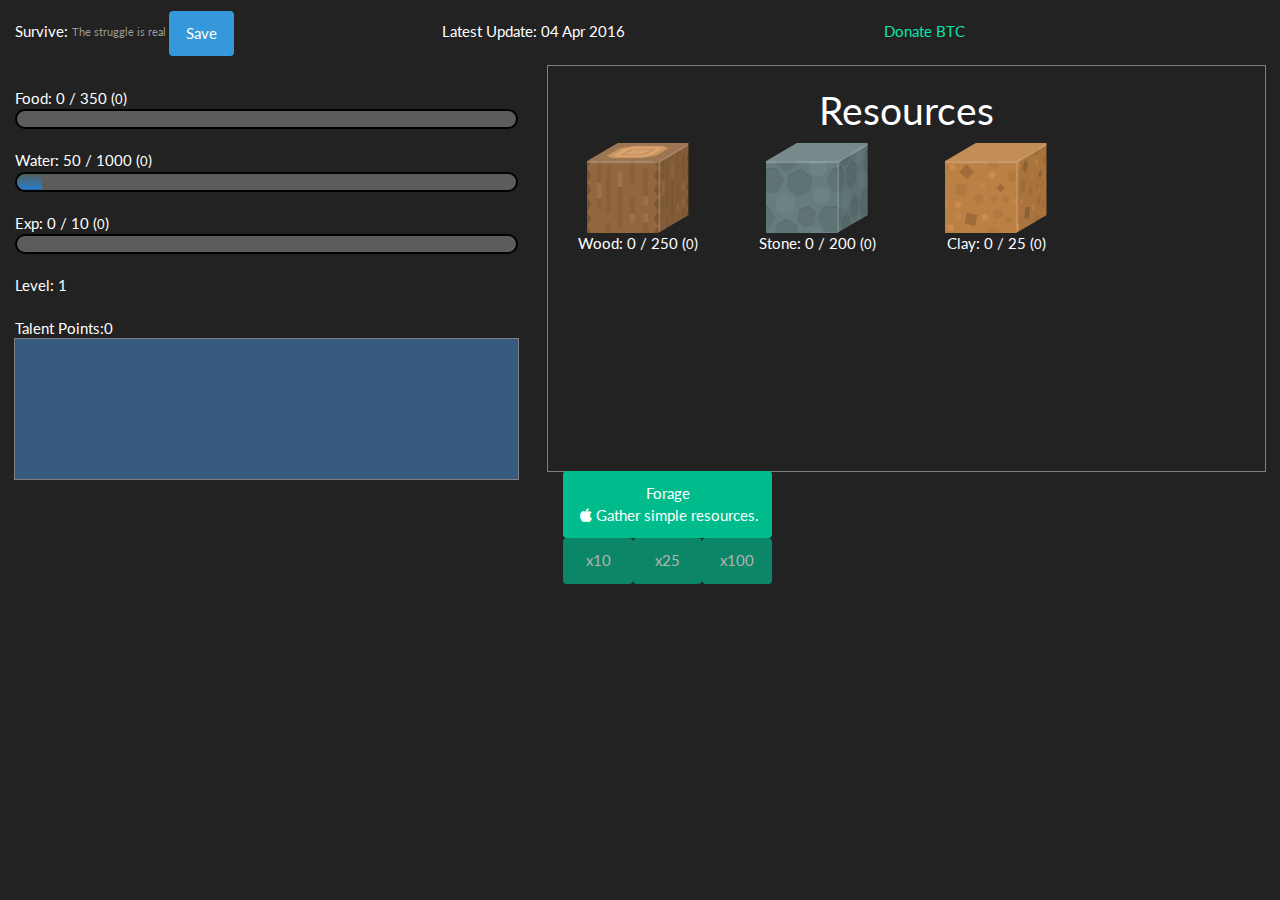
==== index.html @ 7d6f2405 "ui fix" ====
<!DOCTYPE html>
<html>
  <head>
    <meta charset="UTF-8">
    <title>Survive: The struggle is real (Pre Alpha)</title>
    
    <script>
  	(function(i,s,o,g,r,a,m){i['GoogleAnalyticsObject']=r;i[r]=i[r]||function(){
	 (i[r].q=i[r].q||[]).push(arguments)},i[r].l=1*new Date();a=s.createElement(o),
	 m=s.getElementsByTagName(o)[0];a.async=1;a.src=g;m.parentNode.insertBefore(a,m)
	 })(window,document,'script','//www.google-analytics.com/analytics.js','ga');

	 ga('create', 'UA-71811957-2', 'auto');
	 ga('send', 'pageview');

    </script>
	<link rel="stylesheet" href="https://maxcdn.bootstrapcdn.com/font-awesome/4.5.0/css/font-awesome.min.css">
  </head>

<body>

<div id="scripting">  <!--Scripts-->
<script src="https://code.jquery.com/jquery-2.1.4.min.js"></script>
  
<!--Latest compiled and minified CSS -->
<link rel="stylesheet" href="https://maxcdn.bootstrapcdn.com/bootstrap/3.3.6/css/bootstrap.min.css" integrity="sha384-1q8mTJOASx8j1Au+a5WDVnPi2lkFfwwEAa8hDDdjZlpLegxhjVME1fgjWPGmkzs7" crossorigin="anonymous">

<!-- Optional theme
<link rel="stylesheet" href="https://maxcdn.bootstrapcdn.com/bootstrap/3.3.6/css/bootstrap-theme.min.css" integrity="sha384-fLW2N01lMqjakBkx3l/M9EahuwpSfeNvV63J5ezn3uZzapT0u7EYsXMjQV+0En5r" crossorigin="anonymous"> -->

<!-- Slate theme<link href="https://maxcdn.bootstrapcdn.com/bootswatch/3.3.6/slate/bootstrap.min.css" rel="stylesheet" integrity="sha256-purz3wKA8uL+3JryAuYkSkIZL1CHBSzJ2UwvxAOmYmM= sha512-ge9yLSNqO8D9q8z+kLuUnluXxJTVKdLCwzYBS9rZ3eDW7oJK+mLjRsQa4995TpGINC4GWYi4S2ocDssunh1q3g==" crossorigin="anonymous"> -->

<!-- Latest compiled and minified JavaScript -->
<script src="https://maxcdn.bootstrapcdn.com/bootstrap/3.3.6/js/bootstrap.min.js" integrity="sha384-0mSbJDEHialfmuBBQP6A4Qrprq5OVfW37PRR3j5ELqxss1yVqOtnepnHVP9aJ7xS" crossorigin="anonymous"></script>


<link rel="stylesheet" href="css/bootstrap.min.css">  
<link rel="stylesheet" href="css/progressbars.css">  
<link rel="stylesheet" href="css/buttons.css">  


<script type="text/javascript">
$(document).ready(function(){
    $('[data-toggle="tooltip"]').tooltip(); 
    $('[data-toggle="popover"]').popover();
	
});

</script>

<script type="text/javascript">
    $(window).load(function(){
        $('#warningmodal').modal('show');
    });
	$(document).ready(function() {
      windowHeight = ($(window).height());
      $('.leftdiv').height(windowHeight);
      $('.rightdiv').height(windowHeight);
  });
</script>
</div>

  <!--Main Container-->

<div class="container-fluid">
		<div class="row" style="height:vh5">
			<div class="col-xs-4">
				<h5>Survive: <small>The struggle is real
				<button id="save" type="button" class="btn btn-info">Save</button></small></h5>
			</div>
			<div class="col-xs-4">
				<br /> Latest Update: 04 Apr 2016
			</div>
			<div class="col-xs-4">
				<br /><span class="glyphicon glyphicon-btc"></span> <a href="img/qr.png" target="_blank">Donate BTC</a>
				<!--<br /><button type="button" class="btn btn-primary" data-toggle="modal" data-target="#cnqm">Launch test quiz</button>-->
			</div>
		</div>
</div>



<div class="container-fluid">
  <div class="row">  
    <div class="col-xs-5">
	<br />

        Food: <span id="currentfood">0</span> / <span id="maxfood">350</span> (<small id="foodps">0</small>)<br />
        <div class="progress">
          <div class="progress-bar progress-bar-food" id="foodbar" role="progressbar" aria-valuenow="0" aria-valuemin="0" aria-valuemax="100" style="width:0%"><span class="glyphicon glyphicon-apple"></span></div>
        </div>
		        
		Water: <span id="currentwater">50</span> / <span id="maxwater">1000</span> (<small id="waterps">0</small>)<br />
        <div class="progress">
          <div class="progress-bar progress-bar-water" id="waterbar" role="progressbar" aria-valuenow="0" aria-valuemin="0" aria-valuemax="1000" style="width:5%"><span class="glyphicon glyphicon-tint"></span></div>
        </div>
		
        Exp: <span id="exptotal">0 </span><span> / </span><span id="exptnl">10</span> (<small id="expps">0</small>)<br />
        <div class="progress">
          <div class="progress-bar progress-bar-exp" id="expbar" role="progressbar" aria-valuenow="70" aria-valuemin="0" aria-valuemax="100" style="width:0%"><span class="glyphicon glyphicon-stats"></span></div>
        </div>
		
		Level: <span id="current_level">1</span> <br />
        <span id="popspan" class="hidden">Population: <span id="pop">0</span> / <span id="popmax">0 </span></span><br />
		Talent Points:<span id="talentpoints" class="">0</span><br />
		<div id="rpdiv" class="hidden">
		Research Points: <span id="total_RP" class="">0</span> (<small id="rpps">0</small>)
		</div>
	
	<div id="eventlog" class="elog boxDiv4 bg-primary">
			
	</div>
			<!-- Nav tabs -->
			<ul class="nav nav-tabs" role="tablist">
				<li role="presentation"><a href="#workertab" aria-controls="workertab" role="tab" data-toggle="tab"class="hidden" id="workertalent">Workers <span class="badge" id="freeworkers">0</span></a></li>
				<li role="presentation"><a href="#consttab" aria-controls="consttab" role="tab" data-toggle="tab" class="hidden" id="consttalent">Construction</a></li>
				<li role="presentation"><a href="#talenttab" aria-controls="talenttab" role="tab" data-toggle="tab" class="hidden" id="talenttalent">Talents</a></li>
				<li role="presentation"><a href="#researchtab" aria-controls="researchtab" role="tab" data-toggle="tab" class="hidden" id="researchtalent">Research</a></li>
				<li role="presentation"><a href="#craftingtab" aria-controls="craftingtab" role="tab" data-toggle="tab" class="hidden" id="craftingtalent">Crafting</a></li>
				
				
			</ul>

			<!-- Tab panes -->
			<div class="tab-content">
				<div role="tabpanel" class="text-center tab-pane fade" id="workertab">
					<div class="btn-group-justified">
						<button type="button" class="btn btn-success active" style="width:25%" id="1worker">x1</button>
						<button type="button" class="btn btn-primary" style="width:25%" id="10worker">x10</button>
						<button type="button" class="btn btn-primary" style="width:25%" id="25worker">x25</button>
						<button type="button" class="btn btn-primary" style="width:25%" id="100worker">x100</button>
					</div>
				<br />
				
					<div id="researchdiv" class="buttonBox2 boxDiv3 col-xs-4">
						<button type="button" class="btn btn-primary btn-block" id="researcherbutton">
						Researchers <span id="researchernum" class="badge">0</span></button>
						
						
						<div class="btn-group-justified">
							<button type="button" class="btn btn-danger" style="width:50%" id="removeresearcherbutton">Fire</button>
							<button type="button" class="btn btn-success" style="width:50%" id="addresearcherbutton"><span class="hire">Hire</span> <small class="hirecost">(-25 Food)</small></button>
						</div>
					</div>
					
					<div id="farmerdiv" class="buttonBox2 boxDiv3 col-xs-4 hidden">
						<button type="button" class="btn btn-primary btn-block" id="farmerbutton">
						Farmers <span id="farmernum" class="badge">0</span></button>
						
						
						<div class="btn-group-justified">
							<button type="button" class="btn btn-danger" style="width:50%" id="removefarmerbutton">Fire</button>
							<button type="button" class="btn btn-success" style="width:50%" id="addfarmerbutton"><span class="hire">Hire</span> <small class="hirecost">(-25 Food)</small></button>
						</div>
					</div>
					
					<div id="loggerdiv" class="buttonBox2 boxDiv3 col-xs-4 hidden">
						<button type="button" class="btn btn-primary btn-block" id="loggerbutton">
						Loggers <span id="loggernum" class="badge">0</span></button>
						
						
						<div class="btn-group-justified">
							<button type="button" class="btn btn-danger" style="width:50%" id="removeloggerbutton">Fire</button>
							<button type="button" class="btn btn-success" style="width:50%" id="addloggerbutton"><span class="hire">Hire</span> <small class="hirecost">(-75 Food)</small></button>
						</div>
					</div>

					<div id="minerdiv" class="buttonBox2 boxDiv3 col-xs-4 hidden">
						<button type="button" class="btn btn-primary btn-block" id="minerbutton">
						Miners <span id="minernum" class="badge">0</span></button>
						
						
						<div class="btn-group-justified">
							<button type="button" class="btn btn-danger" style="width:50%" id="removeminerbutton">Fire</button>
							<button type="button" class="btn btn-success" style="width:50%" id="addminerbutton"><span class="hire">Hire</span> <small class="hirecost">(-75 Food)</small></button>
						</div>
					</div>

					<div id="explorerdiv" class="buttonBox2 boxDiv3 col-xs-4 hidden">
						<button type="button" class="btn btn-primary btn-block" id="warriorbutton">
						Explorers <span id="warriornum" class="badge">0</span></button>
						
						
						<div class="btn-group-justified">
							<button type="button" class="btn btn-danger" style="width:50%" id="removewarriorbutton">Fire</button>
							<button type="button" class="btn btn-success" style="width:50%" id="addwarriorbutton"><span class="hire">Hire</span> <small class="hirecost">(-125 Food)</small></button>
						</div>
					</div>
					
				</div>
				
				
				
				<div role="tabpanel" class="text-center tab-pane fade" id="consttab">
				
				<ul class="nav nav-tabs" role="tablist">
				<li role="presentation"><a href="#housingtab" aria-controls="housingtab" role="tab" data-toggle="tab" class="hidden" id="housetab">Housing </a></li>
				<li role="presentation"><a href="#storagetab" aria-controls="storagetab" role="tab" data-toggle="tab" class="" id="storetab">Storage</a></li>
				<li role="presentation"><a href="#productiontab" aria-controls="productiontab" role="tab" data-toggle="tab" class="active" id="prodtab">Production</a></li>
				</ul>
				
				
				
				<div class="tab-content">
				
				<div role="tabpanel" class="text-center tab-pane fade" id="housingtab">
					<br />
					<div class="buttonBox boxDiv3 col-xs-4">
					<button type="button" class="btn btn-primary btn-block" id="hutbutton"><span class="glyphicon glyphicon-home"></span> Hut <span class="badge" id="hutnum">0</span></button>
					Cost: <span id="hutcost" class="">10</span> Wood.<br />
					Increase Population by: <span id="hutlevel">2</span>
					
					</div>
					
					<div id="rhspan" class="buttonBox boxDiv3 col-xs-4 hidden">
					<button type="button" class="btn btn-primary btn-block" id="rhbutton"><span class="glyphicon glyphicon-home"></span> Roundhouse <span class="badge" id="rhnum">0</span></button>
					Cost: <span id="rhcost" class="">33</span> Clay.<br />
					Increase Population by: <span id="rhlevel">5</span>
					
					</div>
					
					<div id="cabinspan" class="buttonBox boxDiv3 col-xs-4 hidden">
					<button type="button" class="btn btn-primary btn-block" id="cabinbutton"><span class="glyphicon glyphicon-home"></span> Cabin <span class="badge" id="cabinnum">0</span></button>
					Cost: <span id="cabincost" class="">50</span> Planks.<br />
					Increase Population by: <span id="cabinlevel">10</span>
					
					</div>
					
					<div id="apartmentspan" class="buttonBox boxDiv3 col-xs-4 hidden">
					<button type="button" class="btn btn-primary btn-block" id="apartmentbutton"><span class="glyphicon glyphicon-home"></span> Apartment Building<span class="badge" id="apartmentnum">0</span></button>
					Cost: <span id="apartmentcost" class="">50</span> Concrete & <span id="aptbrickcost">25</span> Bricks.<br />
					Increase Population by: <span id="apartmentlevel">25</span>
					
					</div>
					
				</div>
				
				<div role="tabpanel" class="text-center tab-pane fade" id="storagetab">
					<br />
					<div class="buttonBox boxDiv3 col-xs-4 hidden" id="granaryspan">
					<button type="button" class="btn btn-primary btn-block" id="granarybutton"><span class="glyphicon glyphicon-grain"></span> Granary <span class="badge" id="granarynum">0</span></button>
					Cost: <span id="granarywoodcost" class="">35</span> Wood & <span id="granarystonecost" class="">50</span> Stone.<br />
					Increase Food/Water max.</span>
					</div>
					
					<div class="buttonBox boxDiv3 col-xs-4">
					<button type="button" class="btn btn-primary btn-block" id="shbutton"><span class="glyphicon glyphicon-scale"></span> Storehouse <span class="badge" id="sthnum">0</span></button>
					Cost: <span id="shcost" class="">150</span> Wood.<br />
					Increase Max Resource Capacity.
					</div>
					
				</div>
				
				<div role="tabpanel" class="text-center tab-pane fade" id="productiontab">
					<br />
					<div class="buttonBox boxDiv3 col-xs-4">
					<button type="button" class="btn btn-primary btn-block" id="fieldbutton"><span class="glyphicon glyphicon-leaf"></span> Field <span class="badge" id="fieldnum">0</span></button>
					Cost: <span id="fieldcost">50</span> Food.<br />
					Generates Food over time.
					</div>
					
					<div class="buttonBox boxDiv3 col-xs-4 hidden" id="rtowerdiv">
					<button type="button" class="btn btn-primary btn-block" id="rtowerbutton"><span class="fa fa-lightbulb-o"></span> Research Tower <span class="badge" id="rtowernum">0</span></button>
					Cost: <span id="rtowercost" class="">100</span> Stone.<br />
					Increase Researcher Rate.<br />
					</div>
					
					<div class="buttonBox boxDiv3 col-xs-4 hidden" id="sawmillspan">
					<button type="button" class="btn btn-primary btn-block" id="sawmillbutton"><span class="fa fa-lightbulb-o"></span> Sawmill <span class="badge" id="sawmillnum">0</span></button>
					Cost: <span id="sawmillstonecost" class="">25</span> Stone & <span id="sawmillclaycost" class="">1</span> Clay.<br />
					Increase Lumberjack Rate.<br />
					</div>
					
					<div class="buttonBox boxDiv3 col-xs-4 hidden" id="aquaductspan">
					<button type="button" class="btn btn-primary btn-block" id="aquaductbutton"><span class="fa fa-bank"></span> Aquaduct <span class="badge" id="aquaductnum">0</span></button>
					Cost: <span id="aquaductcost" class="">150</span> Stone & <span id="aquaductfcost" class="">75</span> Food.<br />
					Decreases Food consumption.<br />
					</div>
					
				</div>
				
				</div>
				
				</div>
				
				
				
				<div role="tabpanel" class="text-center tab-pane fade" id="talenttab">
					<br />
				
					<div class="buttonBox boxDiv3 col-xs-4 hidden" id="rivertalent">
						
							<button type="button" class="btn btn-primary btn-block" id="riverbutton">
							<span class="glyphicon glyphicon-tint"></span> Expand River</button>
						Cost: <span id="riverupgradecost" class="text-danger">1</span> Talent Point(s).<br />
						Increase Water Production. <!--by <span id="riverproduction">10</span> Water/sec.-->			
					</div>
					
					<div class="buttonBox boxDiv3 col-xs-4 hidden" id="keeneyestalent">
						
							<button type="button" class="btn btn-primary btn-block" id="keeneyes">
							<span class="fa fa-search"></span> Keen Eyes</button>
						Cost: <span id="keeneyecost" class="text-danger">2</span> Talent Point(s).<br />
						Doubles resources gained from Forage Action.			
					</div>
					
					<div class="buttonBox boxDiv3 col-xs-4" id="minetalent">
							<div id="minetalentlv1">
							<button type="button" class="btn btn-primary btn-block" id="unlockminebutton">
							<span class="glyphicon glyphicon-education"></span> Basic Tools</button>
							</div>
					
						
						<div class="hidden" id="minetalentlv2">
							<button type="button" class="btn btn-primary btn-block" id="upgrademinebutton" disabled>
							<span class="glyphicon glyphicon-education"></span> Stone Tools</button>
							
						</div>
						
						<div id="minetalentlv1desc">
							Cost: <span id="minetalentcost" class="text-danger">5</span> Talent Points.<br />
							Unlocks Mine Action.
						</div>
						
						<div id="minetalentlv2desc" class="hidden">
							Cost: <span id="minetalentcost" class="text-danger">3</span> Talent Points & <span id="minecccostlv2" class="text-danger"> 15 </span> Concrete.<br />
							Allows Miners to find Iron.
						</div>
					</div>
					
					<div class="buttonBox boxDiv3 col-xs-4 hidden" id="burntalent">
						
							<button type="button" class="btn btn-primary btn-block" id="unlockburnbutton">
							<span class="glyphicon glyphicon-education"></span> Harness Fire</button>
						Cost: <span id="burntalentcost" class="text-danger">3</span> Talent Points.<br />
						Allows transformation of some resources into others.
					</div>
					
					<div class="buttonBox boxDiv3 col-xs-4 hidden" id="crafttalentbutton">
						
							<button type="button" class="btn btn-primary btn-block" id="craftingbutton">
							<span class="fa fa-gear"></span>Workshops</button>
						Cost: <span id="crafttalentcost" class="text-danger">5</span> Talent Point(s).<br />
						Unlocks the creation of advanced resources.
					</div>
					
				</div>
				
				<div role="tabpanel" class="tab-pane fade text-center" id="researchtab">
					<ul class="nav nav-tabs" role="tablist">
					<li role="presentation"><a href="#classtab" aria-controls="classtab" role="tab" data-toggle="tab" class="active" id="clastab">Worker Classes </a></li>
					<li role="presentation"><a href="#crafttab" aria-controls="crafttab" role="tab" data-toggle="tab" class="hidden" id="craftab">Crafts </a></li>
					<li role="presentation"><a href="#buildRPtab" aria-controls="buildRPtab" role="tab" data-toggle="tab" class="" id="buildtab">Building Upgrades </a></li>
					</ul>
					
				<div class="tab-content">
					<div role="tabpanel" class="text-center tab-pane fade" id="classtab">
					<br />
						
						<div id="unlockfarmerdiv" class="buttonBox boxDiv3 col-xs-4">
						<button type="button" class="btn btn-primary btn-block" id="unlockfarmerbutton">
						<span class="glyphicon glyphicon-cutlery"></span> Unlock Farmers</button>
						<span id="farmertalent">Cost: <span id="farmercost" class="text-danger">25</span> Research Points.</span> Farmers generate Food over time.
						</div>
						
						<div id="unlockloggerdiv" class="buttonBox boxDiv3 col-xs-4">
						<button type="button" class="btn btn-primary btn-block" id="unlockloggerbutton">
						<span class="glyphicon glyphicon-tree-conifer"></span> Unlock Lumberjacks</button>
						<span>Cost: <span id="loggercost" class="text-danger">150</span> Research Points.</span> Lumberjacks generate Wood over time.
						</div>
						
						<div id="unlockminerdiv" class="buttonBox boxDiv3 col-xs-4">
						<button type="button" class="btn btn-primary btn-block" id="unlockminerbutton">
						<span class="fa fa-diamond"></span> Unlock Miners</button>
						<span>Cost: <span id="minercost" class="text-danger">350</span> Research Points.</span> Miners generate Stone, Clay, and Charcoal over time.
						</div>

						<div id="unlockexplorerdiv" class="buttonBox boxDiv3 col-xs-4">
						<button type="button" class="btn btn-primary btn-block" id="unlockexplorerbutton">
						<span class="fa fa-gavel"></span> Unlock Explorers</button>
						<span>Cost: <span id="warriorcost" class="text-danger">1750</span> Research Points.</span> Explorers generate Exp over time.
						</div>
						
						<div id="upgradefarmerdiv" class="buttonBox boxDiv3 col-xs-4 hidden">
						<button type="button" class="btn btn-primary btn-block" id="upgradefarmerbutton">
						<span class="fa fa-leaf"></span> Crop Rotation</button>
						<span>Cost: <span id="farmerupcost" class="text-danger">750</span> Research Points.</span> Doubles base Farmer efficiency.
						</div>
						
						<div id="upgradeloggerdiv" class="buttonBox boxDiv3 col-xs-4 hidden">
						<button type="button" class="btn btn-primary btn-block" id="upgradeloggerbutton">
						<span class="glyphicon glyphicon-tree-conifer"></span> Basic Forestry</button>
						<span>Cost: <span id="loggerupcost" class="text-danger">1125</span> Research Points.</span> Doubles base Lumberjack efficiency.
						</div>
						
						<div id="upgrademinerdiv" class="buttonBox boxDiv3 col-xs-4 hidden">
						<button type="button" class="btn btn-primary btn-block" id="upgrademinerbutton">
						<span class="fa fa-diamond"></span> Mine Foreman</button>
						<span>Cost: <span id="minerupcost" class="text-danger">1500</span> Research Points.</span> Doubles base Miner efficiency.
						</div>
						
						<div id="upgradeexplorerdiv" class="buttonBox boxDiv3 col-xs-4 hidden">
						<button type="button" class="btn btn-primary btn-block" id="upgradeexplorerbutton">
						<span class="fa fa-diamond"></span> Scouting Parties</button>
						<span>Cost: <span id="explorerupcost" class="text-danger">3125</span> Research Points.</span> Doubles base Explorer efficiency.
						</div>
						
						<div id="upgradeRPdiv" class="buttonBox boxDiv3 col-xs-4 hidden">
						<button type="button" class="btn btn-primary btn-block" id="upgradeRPbutton">
						<span class="fa fa-flask"></span> Alchemical Research</button>
						<span>Cost: <span id="RPupcost" class="text-danger">1500</span> Research Points.</span> Doubles base Researcher efficiency.
						</div>
						
					</div>
					
					<div role="tabpanel" class="text-center tab-pane fade" id="crafttab">
					<br />
					
						<div class="buttonBox boxDiv3 col-xs-4" id="unlocklogdiv">
						<button type="button" class="btn btn-primary btn-block" id="unlocklogbutton">
						<span class="fa fa-gear"></span> Carpentry</button>
						Cost: <span id="carpentrycost" class="text-danger">1000</span> Research Points.<br />
						Allows the creation of Logs.
						</div>
						
						<div class="buttonBox boxDiv3 col-xs-4" id="unlockblockdiv">
						<button type="button" class="btn btn-primary btn-block" id="unlockblockbutton">
						<span class="fa fa-gear"></span> Masonry</button>
						Cost: <span id="masonrycost" class="text-danger">3333</span> Research Points.<br />
						Allows the creation of Concrete.
						</div>
					</div>
					
					<div role="tabpanel" class="text-center tab-pane fade" id="buildRPtab">
					<br />
						
						<div class="buttonBox boxDiv3 col-xs-4" id="upgradeshdiv">
							
								<button type="button" class="btn btn-primary btn-block" id="upgradeshbutton">
								<span class="glyphicon glyphicon-scale"></span> Storehouses</button>
						Cost: <span id="upgradeshcost" class="text-danger">1500</span> Research Points.<br />
						Increases base resource storage of Storehouses by 100%.
						</div>
						
						<div class="buttonBox boxDiv3 col-xs-4" id="fieldirrigationdiv">
							
								<button type="button" class="btn btn-primary btn-block" id="fieldirrigationbutton">
								<span class="fa fa-leaf"></span> Fields</button>
						Cost: <span id="fieldirrigationcost" class="text-danger">550</span> Research Points.<br />
						Increases food production of Fields by 100%.
						Fields now provide Water per second.
						</div>
						
						
						
					</div>
					
				</div>
				</div>
			
				
			<div role="tabpanel" class="text-center tab-pane fade" id="craftingtab">
				<br />
				
				<div id="logspan" class="buttonBox2 boxDiv3 col-xs-4 hidden">
					<button type="button" class="btn btn-primary btn-block" id="logbutton">
					50 Wood <br /><span class="fa fa-long-arrow-right"></span> 1 Plank</button>
					
					
					<div class="btn-group-justified">
						<button type="button" class="btn btn-primary" style="width:33.3%" id="log10">x10</button>
						<button type="button" class="btn btn-primary" style="width:33.3%" id="log25">x25</button>
						<button type="button" class="btn btn-primary" style="width:33.3%" id="log100">x100</button>
					</div>
				</div>
				
				<div id="blockspan" class="buttonBox2 boxDiv3 col-xs-4 hidden">
					<button type="button" class="btn btn-primary btn-block" id="blockbutton">
					100 Stone & 100 Water <br /><span class="fa fa-long-arrow-right"></span> 1 Concrete</button>
					
					
					<div class="btn-group-justified">
						<button type="button" class="btn btn-primary" style="width:33.3%" id="sb10">x10</button>
						<button type="button" class="btn btn-primary" style="width:33.3%" id="sb25">x25</button>
						<button type="button" class="btn btn-primary" style="width:33.3%" id="sb100">x100</button>
					</div>
				</div>
			
			</div>
			
			<!--<div role="tabpanel" class="text-center tab-pane fade" id="actiontab">
				<br />
				<div id="foragespan" class="buttonBox2 boxDiv3 col-xs-4">
					<button type="button" class="btn btn-success btn-block" id="forage">
					Forage<br /> <span class="fa fa-apple"></span> Gather simple resources.</button>
					
					
					<div class="btn-group-justified">
						<button type="button" class="btn btn-success" style="width:33.3%" id="forage10" disabled>x10</button>
						<button type="button" class="btn btn-success" style="width:33.3%" id="forage25" disabled>x25</button>
						<button type="button" class="btn btn-success" style="width:33.3%" id="forage100" disabled>x100</button>
					</div>
				</div>
				
				<div id="minespan" class="buttonBox2 boxDiv3 col-xs-4 hidden">
					<button type="button" class="btn btn-warning btn-block" id="mine">
					Mine<br /> <span class="fa fa-gear"></span> Dig into the ground.</button>
					
					
					<div class="btn-group-justified">
						<button type="button" class="btn btn-warning" style="width:33.3%" id="mine10" disabled>x10</button>
						<button type="button" class="btn btn-warning" style="width:33.3%" id="mine25" disabled>x25</button>
						<button type="button" class="btn btn-warning" style="width:33.3%" id="mine100" disabled>x100</button>
					</div>
				</div>
				
				<div id="burnspan" class="buttonBox2 boxDiv3 col-xs-4 hidden">
					<button type="button" class="btn btn-danger btn-block" id="burn">
					Smelt<br /> <span class="fa fa-fire"></span> Refine resources.</button>
					
					
					<div class="btn-group-justified">
						<button type="button" class="btn btn-danger" style="width:33.3%" id="burncoal">Coal</button>
						<button type="button" class="btn btn-danger" style="width:33.3%" id="burnwater">Water</button>
						<button type="button" class="btn btn-danger" style="width:33.3%" id="burnclay" disabled>Clay</button>
					</div>
				</div>
			
			</div>-->
			

			</div>
    </div>
	
  
    <div class="col-xs-7">
		
		
		
		<div id="resourcesdiv" class="boxDiv5 resDiv bg-muted" style="padding-top:2px; height:45vh; overflow-y:auto;">
		<span class="text-center">
		<h1>Resources</h1>
		</span>
			<div id="woodresource" class="col-xs-3  text-center">
			<img id="imgWood" src="img/wood.png"><br />Wood: <span id="total_wood">0</span> / <span id="woodmax">250</span> (<small id="woodps">0</small>)</img>
			</div>
			
			<div id="stoneresource" class="col-xs-3  text-center">
			<img id="imgStone" src="img/stone.png"><br />Stone: <span id="total_stone">0</span> / <span id="stonemax">200</span> (<small id="stoneps">0</small>)</img>
			</div>
				
			<div id="clayresource" class="col-xs-3  text-center">
			<img id="imgClay" src="img/clay.png"><br />Clay: <span id="total_clay">0</span> / <span id="claymax">25</span> (<small id="clayps">0</small>)</img>
			</div>
			
			<div id="coaldiv" class="col-xs-3  text-center hidden">
			<img id="charcoalresource" src="img/charcoal.png"><br />Charcoal: <span id="total_coal">0</span> / <span id="coalmax">50</span> (<small id="coalps">0</small>)</img>
			</div>
			
			<div id="brickdiv" class="col-xs-3  text-center hidden">
			<img id="brickresource" src="img/brick.png"><br /><span class="text-danger">Bricks</span>: <span id="total_bricks">0</span></img>
			</div>
			
			<div id="logdiv" class="col-xs-3  text-center hidden">
			<img id="plankresource" src="img/planks.png"><br /><span id="logresource" class="text-warning">Planks</span>: <span id="total_logs">0</span></img>
			</div>
					
			<div id="blockdiv" class="col-xs-3  text-center hidden">
			<img id="concreteresource" src="img/concrete.png"><br /><span id="blockresource" class="text-muted">Concrete</span>: <span id="total_blocks">0</span></img>
			</div>
				
			<div id="steamdiv" class="col-xs-3  text-center hidden">
			<img id="steamresources" src="img/steam.png"><br /><span id="steamresource" class="text-primary">Steam</span>: <span id="total_steam">0</span> (<small id="steamps">-0</small>)</img>
			</div>
			
				
			<div id="manadiv" class="col-xs-3  text-center hidden">
			<span id="manaresource" class="text-danger">Mana</span>: <span id="total_mana">0</span> (<small id="manaps">0</small>)<br />
			</div>
		
		</div>
		
		<div id="actionbuttons">
			<div id="foragespan" class="buttonBox2 col-xs-4">
				<button type="button" class="btn btn-success btn-block" id="forage">
				Forage<br /> <span class="fa fa-apple"></span> Gather simple resources.</button>
					
					
				<div class="btn-group-justified">
					<button type="button" class="btn btn-success" style="width:33.3%" id="forage10" disabled>x10</button>
					<button type="button" class="btn btn-success" style="width:33.3%" id="forage25" disabled>x25</button>
					<button type="button" class="btn btn-success" style="width:33.3%" id="forage100" disabled>x100</button>
				</div>
			</div>
				
			<div id="minespan" class="buttonBox2 col-xs-4 hidden">
				<button type="button" class="btn btn-warning btn-block" id="mine">
				Mine<br /> <span class="fa fa-gear"></span> Dig into the ground.</button>
					
					
				<div class="btn-group-justified">
					<button type="button" class="btn btn-warning" style="width:33.3%" id="mine10" disabled>x10</button>
					<button type="button" class="btn btn-warning" style="width:33.3%" id="mine25" disabled>x25</button>
					<button type="button" class="btn btn-warning" style="width:33.3%" id="mine100" disabled>x100</button>
				</div>
			</div>
				
			<div id="burnspan" class="buttonBox2 col-xs-4 hidden">
				<button type="button" class="btn btn-danger btn-block" id="burn">
				Smelt<br /> <span class="fa fa-fire"></span> Refine resources.</button>
					
					
				<div class="btn-group-justified">
					<button type="button" class="btn btn-danger" style="width:33.3%" id="burncoal">Wood</button>
					<button type="button" class="btn btn-danger" style="width:33.3%" id="burnwater">Water</button>
					<button type="button" class="btn btn-danger" style="width:33.3%" id="burnclay">Clay</button>
				</div>
			</div>
		</div>
		
		<div id="combatdiv" class="boxDiv5 bg-muted hidden" style="height:35vh; overflow-y:auto;">
			<div id="combatLeft" class="col-xs-6 boxDiv5" style="height:35vh;">
				<div class="" style="height:3vh; padding-top:3px;">
					<div class="progress">
					<div class="progress-bar progress-bar-info" id="warriorhpbar" role="progressbar" aria-valuenow="0" aria-valuemin="0" aria-valuemax="100" style="width:10%"><span class="glyphicon glyphicon-heart-empty"></span></div>
					</div>
				</div>
				<div class="" style="height:32vh;">
					HP: <span id="warriorhp">-</span> / <span id="warriorhpmax">-</span><br />
					Attack: <span id="warrioratk">-</span><br />
					Defense: <span id="warriordef">-</span><br />
					Speed: <span id="warriorspd">-</span><br />
				</div>
			</div>
			<div id="combatRight" class="col-xs-6 boxDiv5" style="height:35vh;">
				<div class="" style="height:3vh; padding-top:3px;">
					<div class="progress">
					<div class="progress-bar progress-bar-danger" id="mobhpbar" role="progressbar" aria-valuenow="0" aria-valuemin="0" aria-valuemax="100" style="width:10%"><span class="glyphicon glyphicon-heart-empty"></span></div>
					</div>
				</div>
				<div class="" style="height:32vh;">
					HP: <span id="mobhp">-</span> / <span id="mobhpmax">-</span><br />
					Attack: <span id="mobatk">-</span><br />
					Defense: <span id="mobdef">-</span><br />
					Speed: <span id="mobspd">-</span><br />
					<div class="text-center text-warning">
						Loots
					</div>
				</div>
			</div>
			
		</div>
		
	</div>
</div>
</div>
  


<div id="modal content"> <!--Modals-->
		
		<div class="modal fade" id="warningmodal" data-backdrop="static">
		  <div class="modal-dialog">
			<div class="modal-content">
			  <h3 align="center">Welcome! This game is in the earliest stages of creation. Bugs are bound to happen, please let me know about them. I am <a href="https://twitter.com/SeifertTyrinDal" target="_blank">@SeifertTyrinDal</a> on Twitter. If you haven't played since before 3 April 2016, start a new game and see what's changed!</h3><br />
			  
			  <button type="button" id ="newgame" class="btn btn-primary btn-block btn-lg" data-dismiss="modal">New Game</button><br /><br />
			  <button type="button" id ="loadgame" class="btn btn-primary btn-block btn-lg" data-dismiss="modal">Load Game</button><br /><br />
			</div>
		  </div>
		</div>
		
		
</div>

<script src="js/saveload.js"></script>
<script src="js/main.js"></script>
<script src="js/workers.js"></script>
<script src="js/pertick.js"></script> 
<script src="js/onclickactions.js"></script>
<script src="js/dragscroll.js"></script>


</body>
---- css/progressbars.css ----
.progress {background: rgba(92, 92, 92, 1); border: 2px solid rgba(0, 0, 0, 1); border-radius: 25px; height: 20px;}
.progress-bar-food {background: rgba(65, 201, 99, 1); background: -webkit-linear-gradient(top, rgba(24, 120, 75, 0.13) 0%, rgba(65, 201, 99, 1) 100%); background: linear-gradient(to bottom, rgba(24, 120, 75, 0.13) 0%, rgba(65, 201, 99, 1) 100%);}
.progress-bar-water {background: rgba(38, 126, 209, 1); background: -webkit-linear-gradient(top, rgba(24, 120, 75, 0.13) 0%, rgba(38, 126, 209, 1) 100%); background: linear-gradient(to bottom, rgba(24, 120, 75, 0.13) 0%, rgba(38, 126, 209, 1) 100%);}
.progress-bar-exp {background: rgba(224, 187, 40, 1); background: -webkit-linear-gradient(top, rgba(237, 226, 73, 0.53) 0%, rgba(224, 187, 40, 1) 100%); background: linear-gradient(to bottom, rgba(237, 226, 73, 0.53) 0%, rgba(224, 187, 40, 1) 100%);}
.progress-bar-steam {background: rgba(235, 162, 52, 1); background: -webkit-linear-gradient(top, rgba(158, 44, 15, 1) 0%, rgba(235, 162, 52, 1) 100%); background: linear-gradient(to bottom, rgba(158, 44, 15, 1) 0%, rgba(235, 162, 52, 1) 100%);}
.progress-bar-treetimer {background: rgba(89, 235, 131, 1); background: -webkit-linear-gradient(top, rgba(156, 209, 255, 1) 0%, rgba(89, 235, 131, 1) 100%); background: linear-gradient(to bottom, rgba(156, 209, 255, 1) 0%, rgba(89, 235, 131, 1) 100%);}
---- css/buttons.css ----
.btn-food {background: rgba(97, 255, 150, 0.82); background: -webkit-linear-gradient(top, rgba(170, 237, 250, 1) 0%, rgba(97, 255, 150, 0.82) 100%); background: linear-gradient(to bottom, rgba(170, 237, 250, 1) 0%, rgba(97, 255, 150, 0.82) 100%); border-color: rgba(161, 161, 161, 1); color: rgba(51, 51, 51, 1); font-size: 14px; border-radius: 15px; border-width: 4px;}
.btn-food:hover {background: rgba(32, 224, 118, 1); border-color: rgba(173, 173, 173, 1); color: rgba(51, 51, 51, 1);}

.btn-talent {background: rgba(136, 132, 224, 1); background: -webkit-linear-gradient(top, rgba(94, 200, 235, 0.61) 0%, rgba(136, 132, 224, 1) 100%); background: linear-gradient(to bottom, rgba(94, 200, 235, 0.61) 0%, rgba(136, 132, 224, 1) 100%); border-color: rgba(173, 173, 173, 1); color: rgba(51, 51, 51, 1); font-size: 14px; border-radius: 15px; border-width: 4px; width: 240px; height: 120px;}

.btn-forage {background: rgba(18, 148, 66, 1); background: -webkit-linear-gradient(top, rgba(250, 229, 205, 1) 0%, rgba(18, 148, 66, 1) 100%); background: linear-gradient(to bottom, rgba(250, 229, 205, 1) 0%, rgba(18, 148, 66, 1) 100%); border-color: rgba(168, 168, 168, 1); color: rgba(51, 51, 51, 1); font-size: 14px; border-radius: 15px; border-width: 4px;}
.btn-forage:hover {background: rgba(91, 163, 115, 1); border-color: rgba(161, 161, 161, 1); color: rgba(51, 51, 51, 1);}

.btn-burn {background: rgba(91, 85, 194, 1); background: -webkit-linear-gradient(top, rgba(90, 18, 145, 0.61) 0%, rgba(91, 85, 194, 1) 100%); background: linear-gradient(to bottom, rgba(90, 18, 145, 0.61) 0%, rgba(91, 85, 194, 1) 100%); border-color: rgba(168, 168, 168, 1); color: rgba(255, 255, 255, 1); font-size: 14px; border-radius: 15px; border-width: 4px;}
.btn-burn:hover {background: rgba(121, 24, 173, 1); background: -webkit-linear-gradient(top, rgba(87, 58, 161, 1) 0%, rgba(121, 24, 173, 1) 100%); background: linear-gradient(to bottom, rgba(87, 58, 161, 1) 0%, rgba(121, 24, 173, 1) 100%); border-color: rgba(161, 161, 161, 1); color: rgba(255, 255, 255, 1);}

.btn-pop {background: rgba(153, 145, 113, 1); background: -webkit-linear-gradient(top, rgba(202, 207, 191, 1) 0%, rgba(153, 145, 113, 1) 100%); background: linear-gradient(to bottom, rgba(202, 207, 191, 1) 0%, rgba(153, 145, 113, 1) 100%); border-color: rgba(173, 173, 173, 1); color: rgba(51, 51, 51, 1); font-size: 14px; border-radius: 15px; border-width: 4px; width: 240px; height: 120px;}
.btn-pop:hover {background: rgba(145, 134, 98, 1); border-color: rgba(173, 173, 173, 1); color: rgba(51, 51, 51, 1);}

.btn-mine {background: rgba(199, 137, 66, 1); background: -webkit-linear-gradient(top, rgba(250, 250, 150, 1) 0%, rgba(199, 137, 66, 1) 100%); background: linear-gradient(to bottom, rgba(250, 250, 150, 1) 0%, rgba(199, 137, 66, 1) 100%); border-color: rgba(171, 171, 171, 1); color: rgba(51, 51, 51, 1); font-size: 14px; border-radius: 15px; border-width: 4px;}
.btn-mine:hover {background: rgba(230, 230, 108, 1); border-color: rgba(173, 173, 173, 1); color: rgba(51, 51, 51, 1);}

.btn-arrow-closed {background: rgba(20, 201, 101, 1); background: -webkit-linear-gradient(top, rgba(255, 255, 255, 1) 0%, rgba(20, 201, 101, 1) 100%); background: linear-gradient(to bottom, rgba(255, 255, 255, 1) 0%, rgba(20, 201, 101, 1) 100%); border-color: rgba(204, 204, 204, 1); color: rgba(51, 51, 51, 1); font-size: 14px; border-radius: 15px; border-width: 4px;}

.btn-arrow-open {background: rgba(255, 255, 255, 1); background: -webkit-linear-gradient(top, rgba(240, 34, 34, 1) 0%, rgba(255, 255, 255, 1) 100%); background: linear-gradient(to bottom, rgba(240, 34, 34, 1) 0%, rgba(255, 255, 255, 1) 100%); border-color: rgba(204, 204, 204, 1); color: rgba(51, 51, 51, 1); font-size: 14px; border-radius: 15px; border-width: 4px;}

.btn-job {background: rgba(255, 217, 0, 1); background: -webkit-linear-gradient(top, rgba(235, 148, 35, 1) 0%, rgba(255, 217, 0, 1) 100%); background: linear-gradient(to bottom, rgba(235, 148, 35, 1) 0%, rgba(255, 217, 0, 1) 100%); border-color: rgba(171, 171, 171, 1); color: rgba(51, 51, 51, 1); font-size: 14px; border-radius: 15px; border-width: 4px; width: 66%;}

.btn-job2 {background: rgba(255, 217, 0, 1); background: -webkit-linear-gradient(top, rgba(235, 148, 35, 1) 0%, rgba(255, 217, 0, 1) 100%); background: linear-gradient(to bottom, rgba(235, 148, 35, 1) 0%, rgba(255, 217, 0, 1) 100%); border-color: rgba(171, 171, 171, 1); color: rgba(51, 51, 51, 1); font-size: 14px; border-radius: 15px; border-width: 4px; width: 16%;}

.btn-research {background: rgba(255, 217, 0, 1); background: -webkit-linear-gradient(top, rgba(235, 148, 35, 1) 0%, rgba(255, 217, 0, 1) 100%); background: linear-gradient(to bottom, rgba(235, 148, 35, 1) 0%, rgba(255, 217, 0, 1) 100%); border-color: rgba(171, 171, 171, 1); color: rgba(51, 51, 51, 1); font-size: 14px; border-radius: 15px; border-width: 4px; width: 240px; height: 120px;}

.btn-craft {background: rgba(255, 229, 242, 1); background: -webkit-linear-gradient(top, rgba(255, 166, 107, 1) 0%, rgba(255, 229, 242, 1) 100%); background: linear-gradient(to bottom, rgba(255, 166, 107, 1) 0%, rgba(255, 229, 242, 1) 100%); border-color: rgba(156, 156, 156, 1); color: rgba(0, 0, 0, 1); font-size: 14px; border-radius: 15px; border-width: 4px;}

.btn-craft2 {background: rgba(255, 229, 242, 1); background: -webkit-linear-gradient(top, rgba(255, 166, 107, 1) 0%, rgba(255, 229, 242, 1) 100%); background: linear-gradient(to bottom, rgba(255, 166, 107, 1) 0%, rgba(255, 229, 242, 1) 100%); border-color: rgba(156, 156, 156, 1); color: rgba(0, 0, 0, 1); font-size: 14px; border-radius: 15px; border-width: 4px; width: 240px; height: 120px;}

button .hirecost {display:none;}
button:hover .hire {display:none;}
button:hover .hirecost {display:inline;}

.elog {height: 15.5vh; overflow-y: auto;}

.botBar {height: 4.5vh;}

.actionDiv {height: 42.2%; overflow-y: auto;}

.buttonBox {height: 140px; overflow-y: auto;}

.buttonBox2 {height: 91px;}

.boxDiv {outline: 2px solid grey; outline-offset: 4px;}

.boxDiv2 {outline: 2px solid grey; outline-offset: -5px;}

.boxDiv3 {outline: 2px solid grey; outline-offset: -1px; padding: 2px;}

.boxDiv4 {outline: 1px solid grey;}

.boxDiv5 {outline: 1px solid grey;}



.resDiv {height: 90vh; overflow-y: auto;}

.main { overflow: auto; }
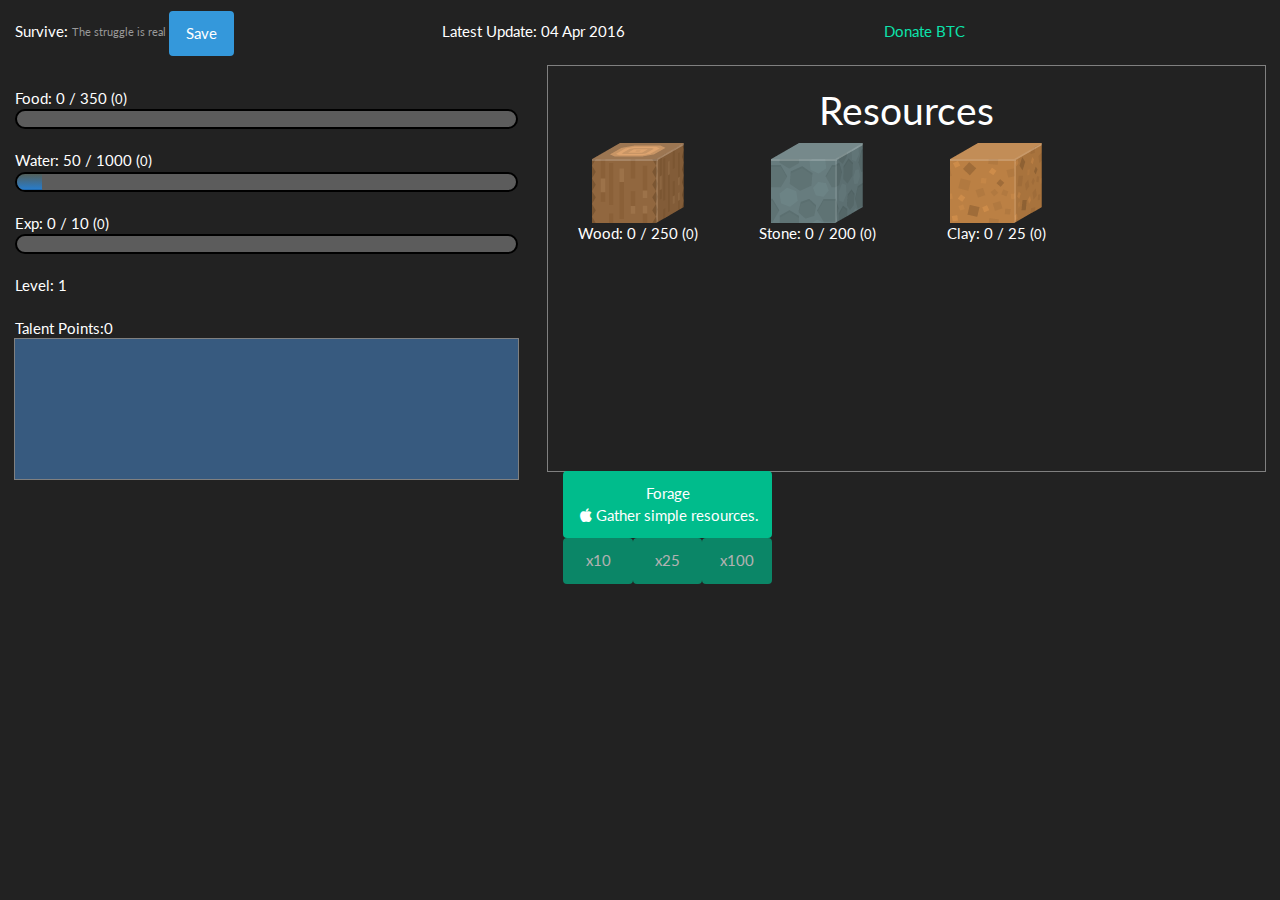
==== commit cba8345c: "img" ====
--- a/index.html
+++ b/index.html
@@ -105,6 +105,9 @@
 		Talent Points:<span id="talentpoints" class="">0</span><br />
 		<div id="rpdiv" class="hidden">
 		Research Points: <span id="total_RP" class="">0</span> (<small id="rpps">0</small>)
+		<div id="steamdiv" class="hidden">
+				<span id="steamresource" class="text-primary">Steam</span>: <span id="total_steam">0</span> (<small id="steamps">-0</small>)
+		</div>
 		</div>
 	
 	<div id="eventlog" class="elog boxDiv4 bg-primary">
@@ -568,10 +571,6 @@
 			<div id="blockdiv" class="col-xs-3  text-center hidden">
 			<img id="concreteresource" src="img/concrete.png"><br /><span id="blockresource" class="text-muted">Concrete</span>: <span id="total_blocks">0</span></img>
 			</div>
-				
-			<div id="steamdiv" class="col-xs-3  text-center hidden">
-			<img id="steamresources" src="img/steam.png"><br /><span id="steamresource" class="text-primary">Steam</span>: <span id="total_steam">0</span> (<small id="steamps">-0</small>)</img>
-			</div>
 			
 				
 			<div id="manadiv" class="col-xs-3  text-center hidden">
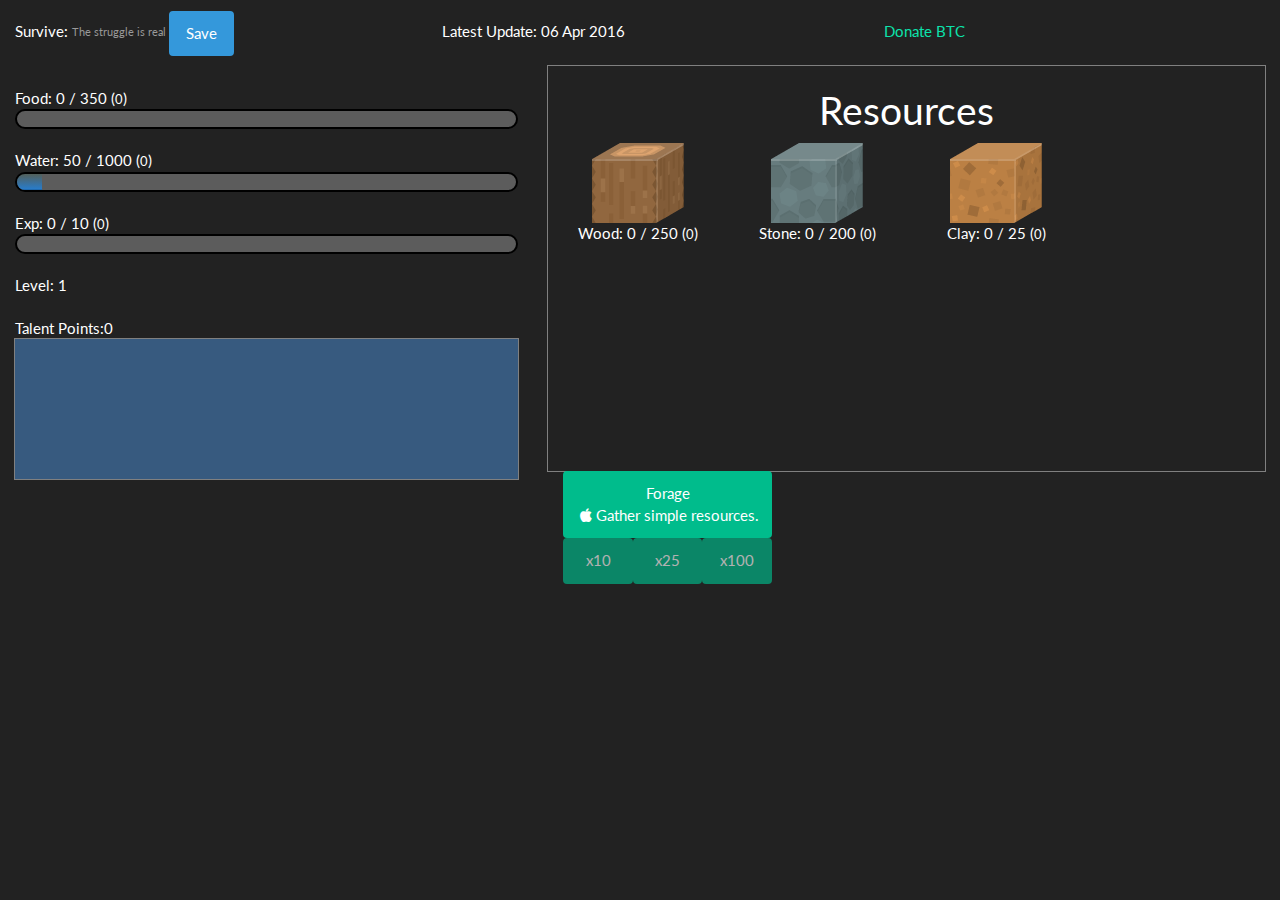
==== commit 540a4519: "Update index.html" ====
--- a/index.html
+++ b/index.html
@@ -69,7 +69,7 @@
 				<button id="save" type="button" class="btn btn-info">Save</button></small></h5>
 			</div>
 			<div class="col-xs-4">
-				<br /> Latest Update: 04 Apr 2016
+				<br /> Latest Update: 06 Apr 2016
 			</div>
 			<div class="col-xs-4">
 				<br /><span class="glyphicon glyphicon-btc"></span> <a href="img/qr.png" target="_blank">Donate BTC</a>
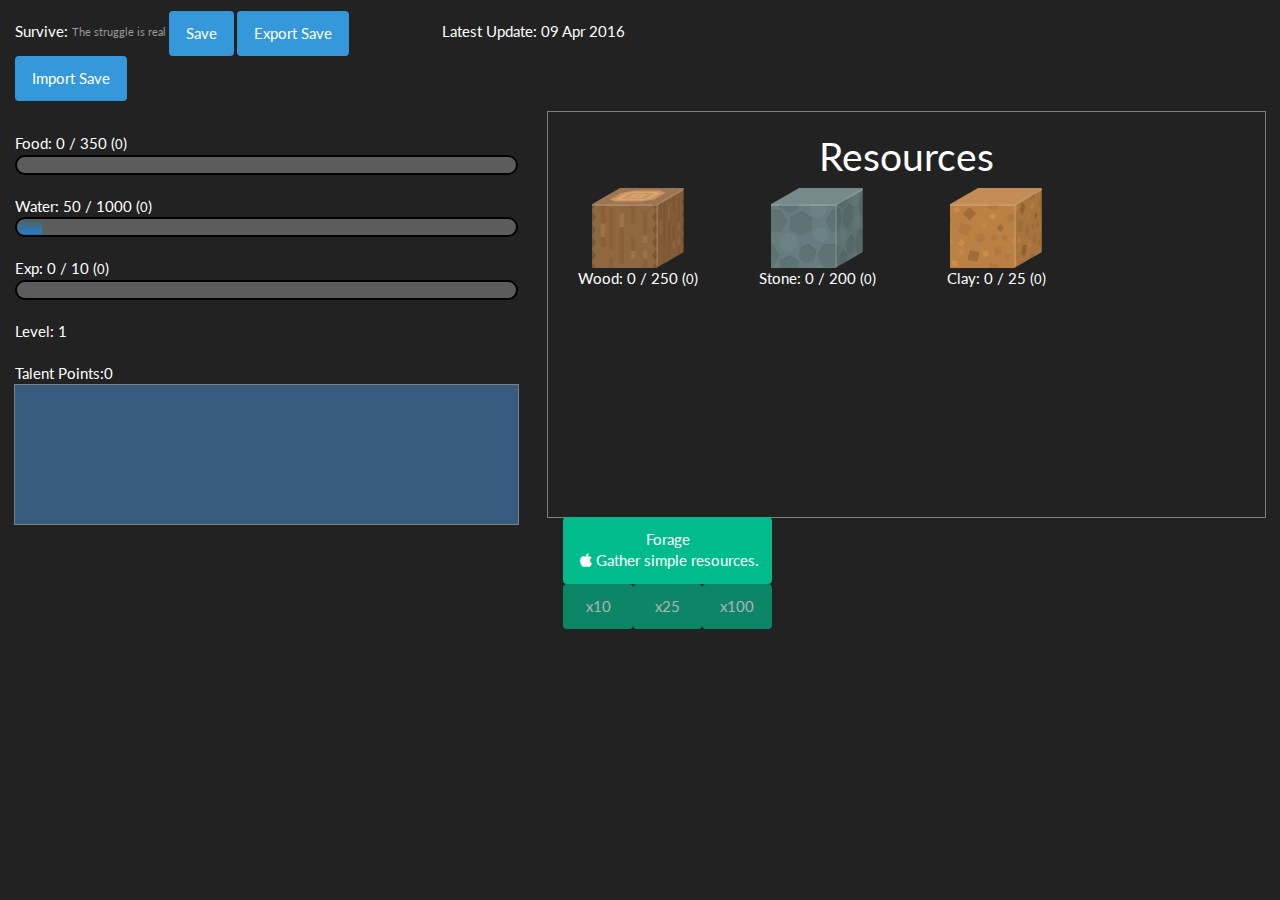
==== commit 2b07569b: "Hey it's like a real game now" ====
--- a/index.html
+++ b/index.html
@@ -66,14 +66,13 @@
 		<div class="row" style="height:vh5">
 			<div class="col-xs-4">
 				<h5>Survive: <small>The struggle is real
-				<button id="save" type="button" class="btn btn-info">Save</button></small></h5>
-			</div>
-			<div class="col-xs-4">
-				<br /> Latest Update: 06 Apr 2016
-			</div>
-			<div class="col-xs-4">
-				<br /><span class="glyphicon glyphicon-btc"></span> <a href="img/qr.png" target="_blank">Donate BTC</a>
-				<!--<br /><button type="button" class="btn btn-primary" data-toggle="modal" data-target="#cnqm">Launch test quiz</button>-->
+				<button id="save" type="button" class="btn btn-info">Save</button>
+				<button id="exportSave" type="button" class="btn btn-info">Export Save</button>
+				<button id="importSave" type="button" class="btn btn-info">Import Save</button>
+				</small></h5>
+			</div>
+			<div class="col-xs-6">
+				<br /> Latest Update: 09 Apr 2016
 			</div>
 		</div>
 </div>
@@ -159,7 +158,7 @@
 					
 					<div id="loggerdiv" class="buttonBox2 boxDiv3 col-xs-4 hidden">
 						<button type="button" class="btn btn-primary btn-block" id="loggerbutton">
-						Loggers <span id="loggernum" class="badge">0</span></button>
+						Lumberjacks <span id="loggernum" class="badge">0</span></button>
 						
 						
 						<div class="btn-group-justified">
@@ -180,13 +179,13 @@
 					</div>
 
 					<div id="explorerdiv" class="buttonBox2 boxDiv3 col-xs-4 hidden">
-						<button type="button" class="btn btn-primary btn-block" id="warriorbutton">
-						Explorers <span id="warriornum" class="badge">0</span></button>
+						<button type="button" class="btn btn-primary btn-block" id="explorerbutton">
+						Explorers <span id="explorernum" class="badge">0</span></button>
 						
 						
 						<div class="btn-group-justified">
-							<button type="button" class="btn btn-danger" style="width:50%" id="removewarriorbutton">Fire</button>
-							<button type="button" class="btn btn-success" style="width:50%" id="addwarriorbutton"><span class="hire">Hire</span> <small class="hirecost">(-125 Food)</small></button>
+							<button type="button" class="btn btn-danger" style="width:50%" id="removeexplorerbutton">Fire</button>
+							<button type="button" class="btn btn-success" style="width:50%" id="addexplorerbutton"><span class="hire">Hire</span> <small class="hirecost">(-125 Food)</small></button>
 						</div>
 					</div>
 					
@@ -274,9 +273,9 @@
 					Increase Lumberjack Rate.<br />
 					</div>
 					
-					<div class="buttonBox boxDiv3 col-xs-4 hidden" id="aquaductspan">
-					<button type="button" class="btn btn-primary btn-block" id="aquaductbutton"><span class="fa fa-bank"></span> Aquaduct <span class="badge" id="aquaductnum">0</span></button>
-					Cost: <span id="aquaductcost" class="">150</span> Stone & <span id="aquaductfcost" class="">75</span> Food.<br />
+					<div class="buttonBox boxDiv3 col-xs-4 hidden" id="aqueductspan">
+					<button type="button" class="btn btn-primary btn-block" id="aqueductbutton"><span class="fa fa-bank"></span> Aqueduct <span class="badge" id="aqueductnum">0</span></button>
+					Cost: <span id="aqueductcost" class="">150</span> Stone, <span id="aqueductfcost" class="">75</span> Food & <span id="aqueductrpcost">1000<span> Research Points.<br />
 					Decreases Food consumption.<br />
 					</div>
 					
@@ -669,11 +668,33 @@
 		  </div>
 		</div>
 		
+		<div class="modal fade" id="importModal" data-backdrop="static">
+		  <div class="modal-dialog">
+			<div class="modal-content">
+				<h3>Paste save string below.</h3><br />
+				<textarea id="importBox" class="form-control" rows="6"></textarea>
+				<button type="button" id ="importGame" class="btn btn-success btn-block btn-lg" data-dismiss="modal">Import Game</button><br /><br />
+				<button type="button" class="btn btn-danger btn-block btn-lg" data-dismiss="modal">Cancel</button><br /><br />
+			</div>
+		  </div>
+		</div>
+		
+		<div class="modal fade" id="exportModal" data-backdrop="static">
+		  <div class="modal-dialog">
+			<div class="modal-content">
+				<h3>Copy save string below.</h3><br />
+				<textarea id="exportBox" class="form-control" rows="6"></textarea>
+				<button type="button" class="btn btn-success btn-block btn-lg" data-dismiss="modal">Done!</button><br /><br />
+			</div>
+		  </div>
+		</div>
 		
 </div>
 
+<script src="js/lz-string.js"></script>
+<script src="js/main.js"></script>
 <script src="js/saveload.js"></script>
-<script src="js/main.js"></script>
+
 <script src="js/workers.js"></script>
 <script src="js/pertick.js"></script> 
 <script src="js/onclickactions.js"></script>
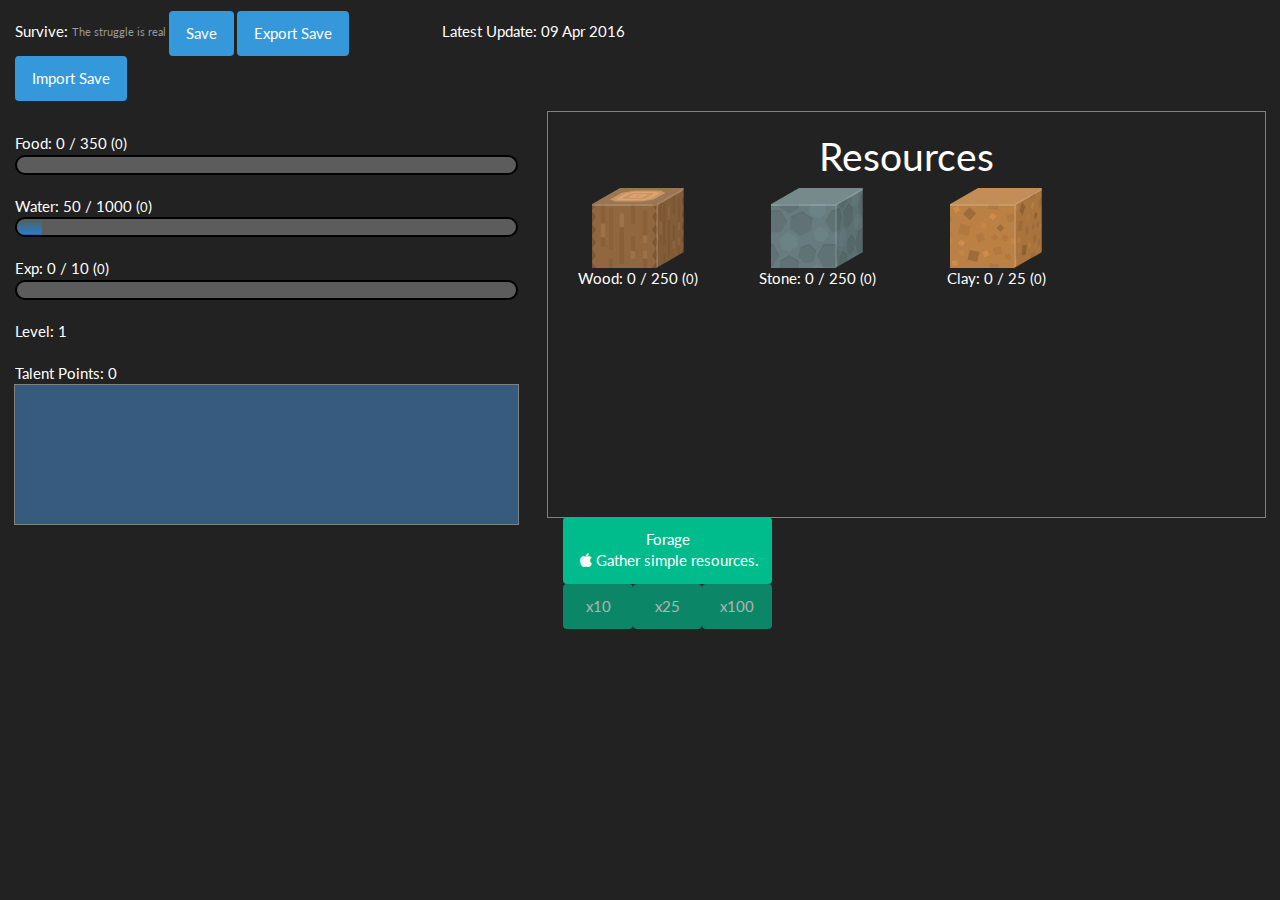
==== commit f5914275: "colorfix" ====
--- a/index.html
+++ b/index.html
@@ -101,7 +101,7 @@
 		
 		Level: <span id="current_level">1</span> <br />
         <span id="popspan" class="hidden">Population: <span id="pop">0</span> / <span id="popmax">0 </span></span><br />
-		Talent Points:<span id="talentpoints" class="">0</span><br />
+		Talent Points: <span id="talentpoints" class="">0</span><br />
 		<div id="rpdiv" class="hidden">
 		Research Points: <span id="total_RP" class="">0</span> (<small id="rpps">0</small>)
 		<div id="steamdiv" class="hidden">
@@ -275,7 +275,7 @@
 					
 					<div class="buttonBox boxDiv3 col-xs-4 hidden" id="aqueductspan">
 					<button type="button" class="btn btn-primary btn-block" id="aqueductbutton"><span class="fa fa-bank"></span> Aqueduct <span class="badge" id="aqueductnum">0</span></button>
-					Cost: <span id="aqueductcost" class="">150</span> Stone, <span id="aqueductfcost" class="">75</span> Food & <span id="aqueductrpcost">1000<span> Research Points.<br />
+					Cost: <span id="aqueductcost" class="">150</span> Stone, <span id="aqueductfcost" class="">75</span> Food & <span id="aqueductrpcost">1000</span> Research Points.<br />
 					Decreases Food consumption.<br />
 					</div>
 					
@@ -464,7 +464,7 @@
 			<div role="tabpanel" class="text-center tab-pane fade" id="craftingtab">
 				<br />
 				
-				<div id="logspan" class="buttonBox2 boxDiv3 col-xs-4 hidden">
+				<div id="logspan" class="buttonBox2 col-xs-4 hidden">
 					<button type="button" class="btn btn-primary btn-block" id="logbutton">
 					50 Wood <br /><span class="fa fa-long-arrow-right"></span> 1 Plank</button>
 					
@@ -476,7 +476,7 @@
 					</div>
 				</div>
 				
-				<div id="blockspan" class="buttonBox2 boxDiv3 col-xs-4 hidden">
+				<div id="blockspan" class="buttonBox2 col-xs-4 hidden">
 					<button type="button" class="btn btn-primary btn-block" id="blockbutton">
 					100 Stone & 100 Water <br /><span class="fa fa-long-arrow-right"></span> 1 Concrete</button>
 					
@@ -548,7 +548,7 @@
 			</div>
 			
 			<div id="stoneresource" class="col-xs-3  text-center">
-			<img id="imgStone" src="img/stone.png"><br />Stone: <span id="total_stone">0</span> / <span id="stonemax">200</span> (<small id="stoneps">0</small>)</img>
+			<img id="imgStone" src="img/stone.png"><br />Stone: <span id="total_stone">0</span> / <span id="stonemax">250</span> (<small id="stoneps">0</small>)</img>
 			</div>
 				
 			<div id="clayresource" class="col-xs-3  text-center">
@@ -609,9 +609,9 @@
 					
 					
 				<div class="btn-group-justified">
-					<button type="button" class="btn btn-danger" style="width:33.3%" id="burncoal">Wood</button>
-					<button type="button" class="btn btn-danger" style="width:33.3%" id="burnwater">Water</button>
-					<button type="button" class="btn btn-danger" style="width:33.3%" id="burnclay">Clay</button>
+					<button type="button" class="btn btn-danger" style="width:33.3%" id="burncoal"><span class="hire">Wood</span> <small class="hirecost">(-25 Wood)</small></button>
+					<button type="button" class="btn btn-danger" style="width:33.3%" id="burnwater"><span class="hire">Water</span> <small class="hirecost">(-500 Water)</small></button>
+					<button type="button" class="btn btn-danger" style="width:33.3%" id="burnclay"><span class="hire">Clay</span> <small class="hirecost">(-25 Clay)</small></button>
 				</div>
 			</div>
 		</div>
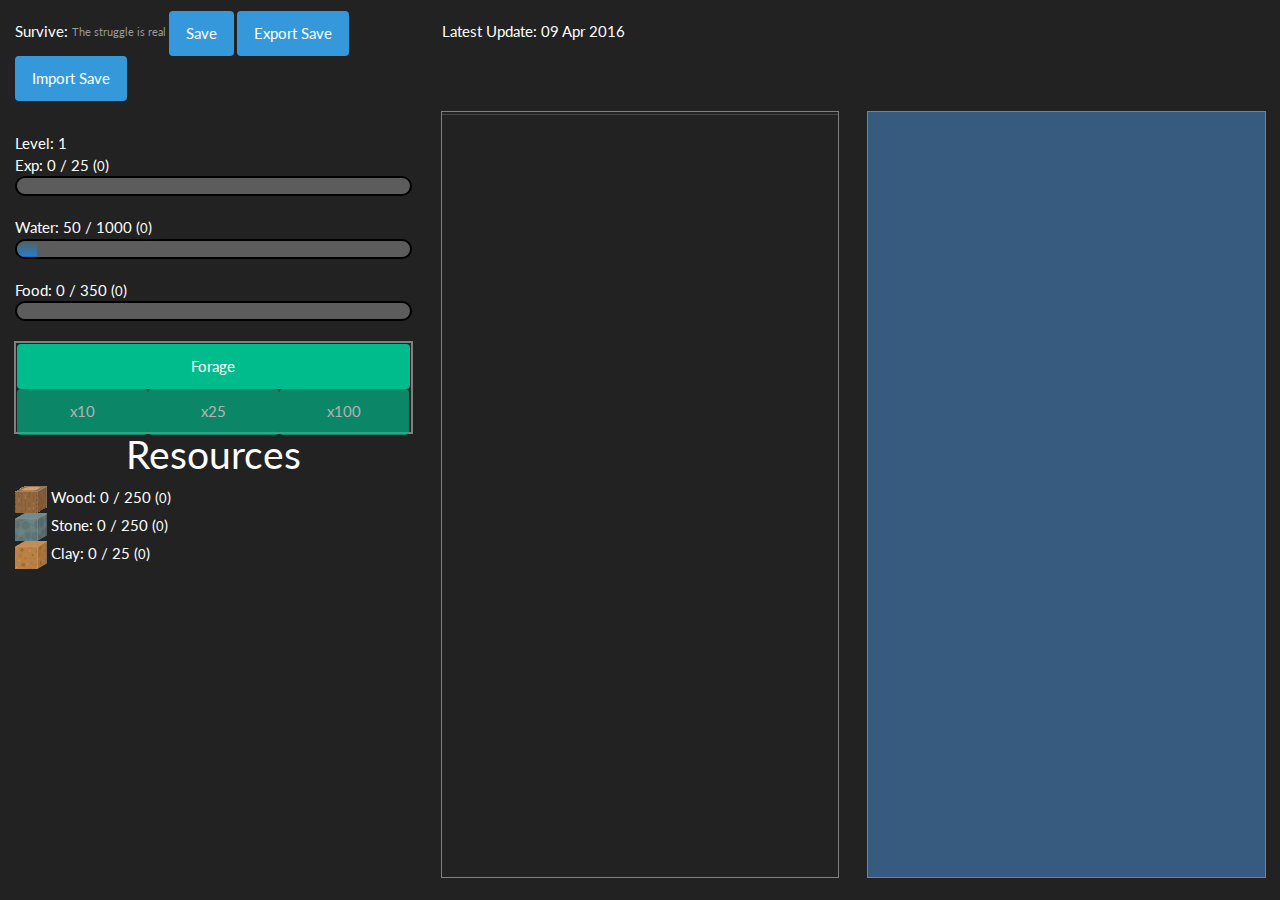
==== commit d227371a: "major rev" ====
--- a/index.html
+++ b/index.html
@@ -81,43 +81,108 @@
 
 <div class="container-fluid">
   <div class="row">  
-    <div class="col-xs-5">
+    <div class="col-xs-4">
 	<br />
-
+		<div>
+		Level: <span id="current_level">1</span><br />Exp: <span id="exptotal">0 </span><span> / </span><span id="exptnl">25</span> (<small id="expps">0</small>)<br />
+		<span id="popspan" class="hidden"><span id="pop" class="hidden">0</span><span id="popmax" class="hidden">0 </span></span>
+        <div class="progress">
+          <div class="progress-bar progress-bar-exp" id="expbar" role="progressbar" aria-valuenow="70" aria-valuemin="0" aria-valuemax="100" style="width:0%"><span class="glyphicon glyphicon-stats"></span></div>
+        </div>
+		Water: <span id="currentwater">50</span> / <span id="maxwater">1000</span> (<small id="waterps">0</small>)<br />
+        <div class="progress">
+          <div class="progress-bar progress-bar-water" id="waterbar" role="progressbar" aria-valuenow="0" aria-valuemin="0" aria-valuemax="1000" style="width:5%"><span class="glyphicon glyphicon-tint"></span></div>
+        </div>
         Food: <span id="currentfood">0</span> / <span id="maxfood">350</span> (<small id="foodps">0</small>)<br />
         <div class="progress">
           <div class="progress-bar progress-bar-food" id="foodbar" role="progressbar" aria-valuenow="0" aria-valuemin="0" aria-valuemax="100" style="width:0%"><span class="glyphicon glyphicon-apple"></span></div>
         </div>
-		        
-		Water: <span id="currentwater">50</span> / <span id="maxwater">1000</span> (<small id="waterps">0</small>)<br />
-        <div class="progress">
-          <div class="progress-bar progress-bar-water" id="waterbar" role="progressbar" aria-valuenow="0" aria-valuemin="0" aria-valuemax="1000" style="width:5%"><span class="glyphicon glyphicon-tint"></span></div>
-        </div>
-		
-        Exp: <span id="exptotal">0 </span><span> / </span><span id="exptnl">10</span> (<small id="expps">0</small>)<br />
-        <div class="progress">
-          <div class="progress-bar progress-bar-exp" id="expbar" role="progressbar" aria-valuenow="70" aria-valuemin="0" aria-valuemax="100" style="width:0%"><span class="glyphicon glyphicon-stats"></span></div>
-        </div>
-		
-		Level: <span id="current_level">1</span> <br />
-        <span id="popspan" class="hidden">Population: <span id="pop">0</span> / <span id="popmax">0 </span></span><br />
-		Talent Points: <span id="talentpoints" class="">0</span><br />
-		<div id="rpdiv" class="hidden">
-		Research Points: <span id="total_RP" class="">0</span> (<small id="rpps">0</small>)
-		<div id="steamdiv" class="hidden">
-				<span id="steamresource" class="text-primary">Steam</span>: <span id="total_steam">0</span> (<small id="steamps">-0</small>)
-		</div>
+		
+		<div id="foragespan" class="buttonBox2 boxDiv3 col-xs-12">
+			<button type="button" class="btn btn-success btn-block" id="forage">
+			Forage</button>
+			<div class="btn-group-justified">
+				<button type="button" class="btn btn-success" style="width:33.3%" id="forage10" disabled>x10</button>
+				<button type="button" class="btn btn-success" style="width:33.3%" id="forage25" disabled>x25</button>
+				<button type="button" class="btn btn-success" style="width:33.3%" id="forage100" disabled>x100</button>
+			</div>
+		</div><br />
+		<div id="minespan" class="buttonBox2 boxDiv3 col-xs-12 hidden">
+			<button type="button" class="btn btn-warning btn-block" id="mine">
+			Mine</button>
+						<div class="btn-group-justified">
+				<button type="button" class="btn btn-warning" style="width:33.3%" id="mine10" disabled>x10</button>
+				<button type="button" class="btn btn-warning" style="width:33.3%" id="mine25" disabled>x25</button>
+				<button type="button" class="btn btn-warning" style="width:33.3%" id="mine100" disabled>x100</button>
+			</div>
+		</div><br />
+		<div id="burnspan" class="buttonBox2 boxDiv3 col-xs-12 hidden">
+			<button type="button" class="btn btn-danger btn-block" id="burn">
+			Smelt</button>
+			<div class="btn-group-justified">
+				<button type="button" class="btn btn-danger" style="width:33.3%" id="burncoal"><span class="hire">Wood</span> <small class="hirecost">(-25 Wood)</small></button>
+				<button type="button" class="btn btn-danger" style="width:33.3%" id="burnwater"><span class="hire">Water</span> <small class="hirecost">(-500 Water)</small></button>
+				<button type="button" class="btn btn-danger" style="width:33.3%" id="burnclay"><span class="hire">Clay</span> <small class="hirecost">(-25 Clay)</small></button>
+			</div>
+		</div>
+		
+		
+		<span class="text-center">
+		<h1>Resources</h1>
+		</span>
+			
+			<div id="woodresource">
+			<img id="imgWood" src="img/wood.png"> Wood: <span id="total_wood">0</span> / <span id="woodmax">250</span> (<small id="woodps">0</small>)</img>
+			</div>
+			
+			<div id="stoneresource">
+			<img id="imgStone" src="img/stone.png"> Stone: <span id="total_stone">0</span> / <span id="stonemax">250</span> (<small id="stoneps">0</small>)</img>
+			</div>
+				
+			<div id="clayresource">
+			<img id="imgClay" src="img/clay.png"> Clay: <span id="total_clay">0</span> / <span id="claymax">25</span> (<small id="clayps">0</small>)</img>
+			</div>
+			
+			<div id="coaldiv" class="hidden">
+			<img id="charcoalresource" src="img/charcoal.png"> Charcoal: <span id="total_coal">0</span> / <span id="coalmax">50</span> (<small id="coalps">0</small>)</img>
+			</div>
+			
+			<div id="brickdiv" class="hidden">
+			<img id="brickresource" src="img/brick.png"> <span class="text-danger">Bricks</span>: <span id="total_bricks">0</span></img>
+			</div>
+			
+			<div id="logdiv" class="hidden">
+			<img id="plankresource" src="img/planks.png"> <span id="logresource" class="text-warning">Planks</span>: <span id="total_logs">0</span></img>
+			</div>
+					
+			<div id="blockdiv" class="hidden">
+			<img id="concreteresource" src="img/concrete.png"> <span id="blockresource" class="text-muted">Concrete</span>: <span id="total_blocks">0</span></img>
+			</div>
+			
+			<div id="steamdiv" class="hidden">
+			<span id="steamresource" class="text-primary">Steam</span>: <span id="total_steam">0</span> (<small id="steamps">-0</small>)
+			</div><br />
+				
+			<div id="manadiv" class="hidden">
+			<span id="manaresource" class="text-danger">Mana</span>: <span id="total_mana">0</span> (<small id="manaps">0</small>)<br />
+			</div>
+		
 		</div>
 	
-	<div id="eventlog" class="elog boxDiv4 bg-primary">
-			
-	</div>
-			<!-- Nav tabs -->
+			
+    </div>
+	
+  
+    <div class="col-xs-4">		
+		
+		<div id="resourcesdiv" class="boxDiv5 resDiv bg-muted" style="padding-top:2px; overflow-y:auto;">
+		
+			<!-- Nav tabs --> 
 			<ul class="nav nav-tabs" role="tablist">
 				<li role="presentation"><a href="#workertab" aria-controls="workertab" role="tab" data-toggle="tab"class="hidden" id="workertalent">Workers <span class="badge" id="freeworkers">0</span></a></li>
 				<li role="presentation"><a href="#consttab" aria-controls="consttab" role="tab" data-toggle="tab" class="hidden" id="consttalent">Construction</a></li>
-				<li role="presentation"><a href="#talenttab" aria-controls="talenttab" role="tab" data-toggle="tab" class="hidden" id="talenttalent">Talents</a></li>
-				<li role="presentation"><a href="#researchtab" aria-controls="researchtab" role="tab" data-toggle="tab" class="hidden" id="researchtalent">Research</a></li>
+				<li role="presentation"><a href="#talenttab" aria-controls="talenttab" role="tab" data-toggle="tab" class="hidden" id="talenttalent">Talents <span id="talentpoints" class="badge">0</span></a></li>
+				<li role="presentation"><a href="#researchtab" aria-controls="researchtab" role="tab" data-toggle="tab" class="hidden" id="researchtalent">Research <span id="total_RP" class="badge">0</span> (<small id="rpps">0</small>)</a></li>
 				<li role="presentation"><a href="#craftingtab" aria-controls="craftingtab" role="tab" data-toggle="tab" class="hidden" id="craftingtalent">Crafting</a></li>
 				
 				
@@ -134,7 +199,7 @@
 					</div>
 				<br />
 				
-					<div id="researchdiv" class="buttonBox2 boxDiv3 col-xs-4">
+					<div id="researchdiv" class="buttonBox2 boxDiv3 col-xs-6">
 						<button type="button" class="btn btn-primary btn-block" id="researcherbutton">
 						Researchers <span id="researchernum" class="badge">0</span></button>
 						
@@ -145,7 +210,7 @@
 						</div>
 					</div>
 					
-					<div id="farmerdiv" class="buttonBox2 boxDiv3 col-xs-4 hidden">
+					<div id="farmerdiv" class="buttonBox2 boxDiv3 col-xs-6 hidden">
 						<button type="button" class="btn btn-primary btn-block" id="farmerbutton">
 						Farmers <span id="farmernum" class="badge">0</span></button>
 						
@@ -156,7 +221,7 @@
 						</div>
 					</div>
 					
-					<div id="loggerdiv" class="buttonBox2 boxDiv3 col-xs-4 hidden">
+					<div id="loggerdiv" class="buttonBox2 boxDiv3 col-xs-6 hidden">
 						<button type="button" class="btn btn-primary btn-block" id="loggerbutton">
 						Lumberjacks <span id="loggernum" class="badge">0</span></button>
 						
@@ -167,7 +232,7 @@
 						</div>
 					</div>
 
-					<div id="minerdiv" class="buttonBox2 boxDiv3 col-xs-4 hidden">
+					<div id="minerdiv" class="buttonBox2 boxDiv3 col-xs-6 hidden">
 						<button type="button" class="btn btn-primary btn-block" id="minerbutton">
 						Miners <span id="minernum" class="badge">0</span></button>
 						
@@ -178,7 +243,7 @@
 						</div>
 					</div>
 
-					<div id="explorerdiv" class="buttonBox2 boxDiv3 col-xs-4 hidden">
+					<div id="explorerdiv" class="buttonBox2 boxDiv3 col-xs-6 hidden">
 						<button type="button" class="btn btn-primary btn-block" id="explorerbutton">
 						Explorers <span id="explorernum" class="badge">0</span></button>
 						
@@ -191,7 +256,15 @@
 					
 				</div>
 				
-				
+				<div role="tabpanel" class="text-center tab-pane fade in" id="buttontab">
+					<div role="tabpanel" class="text-center tab-pane fade in" id="buttontab">
+				
+					<div id="actionbuttons">
+
+					</div>
+				
+				</div>
+				</div>
 				
 				<div role="tabpanel" class="text-center tab-pane fade" id="consttab">
 				
@@ -207,28 +280,28 @@
 				
 				<div role="tabpanel" class="text-center tab-pane fade" id="housingtab">
 					<br />
-					<div class="buttonBox boxDiv3 col-xs-4">
+					<div class="buttonBox boxDiv3 col-xs-6">
 					<button type="button" class="btn btn-primary btn-block" id="hutbutton"><span class="glyphicon glyphicon-home"></span> Hut <span class="badge" id="hutnum">0</span></button>
 					Cost: <span id="hutcost" class="">10</span> Wood.<br />
 					Increase Population by: <span id="hutlevel">2</span>
 					
 					</div>
 					
-					<div id="rhspan" class="buttonBox boxDiv3 col-xs-4 hidden">
+					<div id="rhspan" class="buttonBox boxDiv3 col-xs-6 hidden">
 					<button type="button" class="btn btn-primary btn-block" id="rhbutton"><span class="glyphicon glyphicon-home"></span> Roundhouse <span class="badge" id="rhnum">0</span></button>
 					Cost: <span id="rhcost" class="">33</span> Clay.<br />
 					Increase Population by: <span id="rhlevel">5</span>
 					
 					</div>
 					
-					<div id="cabinspan" class="buttonBox boxDiv3 col-xs-4 hidden">
+					<div id="cabinspan" class="buttonBox boxDiv3 col-xs-6 hidden">
 					<button type="button" class="btn btn-primary btn-block" id="cabinbutton"><span class="glyphicon glyphicon-home"></span> Cabin <span class="badge" id="cabinnum">0</span></button>
 					Cost: <span id="cabincost" class="">50</span> Planks.<br />
 					Increase Population by: <span id="cabinlevel">10</span>
 					
 					</div>
 					
-					<div id="apartmentspan" class="buttonBox boxDiv3 col-xs-4 hidden">
+					<div id="apartmentspan" class="buttonBox boxDiv3 col-xs-6 hidden">
 					<button type="button" class="btn btn-primary btn-block" id="apartmentbutton"><span class="glyphicon glyphicon-home"></span> Apartment Building<span class="badge" id="apartmentnum">0</span></button>
 					Cost: <span id="apartmentcost" class="">50</span> Concrete & <span id="aptbrickcost">25</span> Bricks.<br />
 					Increase Population by: <span id="apartmentlevel">25</span>
@@ -239,13 +312,13 @@
 				
 				<div role="tabpanel" class="text-center tab-pane fade" id="storagetab">
 					<br />
-					<div class="buttonBox boxDiv3 col-xs-4 hidden" id="granaryspan">
+					<div class="buttonBox boxDiv3 col-xs-6 hidden" id="granaryspan">
 					<button type="button" class="btn btn-primary btn-block" id="granarybutton"><span class="glyphicon glyphicon-grain"></span> Granary <span class="badge" id="granarynum">0</span></button>
 					Cost: <span id="granarywoodcost" class="">35</span> Wood & <span id="granarystonecost" class="">50</span> Stone.<br />
 					Increase Food/Water max.</span>
 					</div>
 					
-					<div class="buttonBox boxDiv3 col-xs-4">
+					<div class="buttonBox boxDiv3 col-xs-6">
 					<button type="button" class="btn btn-primary btn-block" id="shbutton"><span class="glyphicon glyphicon-scale"></span> Storehouse <span class="badge" id="sthnum">0</span></button>
 					Cost: <span id="shcost" class="">150</span> Wood.<br />
 					Increase Max Resource Capacity.
@@ -255,25 +328,25 @@
 				
 				<div role="tabpanel" class="text-center tab-pane fade" id="productiontab">
 					<br />
-					<div class="buttonBox boxDiv3 col-xs-4">
+					<div class="buttonBox boxDiv3 col-xs-6">
 					<button type="button" class="btn btn-primary btn-block" id="fieldbutton"><span class="glyphicon glyphicon-leaf"></span> Field <span class="badge" id="fieldnum">0</span></button>
 					Cost: <span id="fieldcost">50</span> Food.<br />
 					Generates Food over time.
 					</div>
 					
-					<div class="buttonBox boxDiv3 col-xs-4 hidden" id="rtowerdiv">
+					<div class="buttonBox boxDiv3 col-xs-6 hidden" id="rtowerdiv">
 					<button type="button" class="btn btn-primary btn-block" id="rtowerbutton"><span class="fa fa-lightbulb-o"></span> Research Tower <span class="badge" id="rtowernum">0</span></button>
 					Cost: <span id="rtowercost" class="">100</span> Stone.<br />
 					Increase Researcher Rate.<br />
 					</div>
 					
-					<div class="buttonBox boxDiv3 col-xs-4 hidden" id="sawmillspan">
+					<div class="buttonBox boxDiv3 col-xs-6 hidden" id="sawmillspan">
 					<button type="button" class="btn btn-primary btn-block" id="sawmillbutton"><span class="fa fa-lightbulb-o"></span> Sawmill <span class="badge" id="sawmillnum">0</span></button>
 					Cost: <span id="sawmillstonecost" class="">25</span> Stone & <span id="sawmillclaycost" class="">1</span> Clay.<br />
 					Increase Lumberjack Rate.<br />
 					</div>
 					
-					<div class="buttonBox boxDiv3 col-xs-4 hidden" id="aqueductspan">
+					<div class="buttonBox boxDiv3 col-xs-6 hidden" id="aqueductspan">
 					<button type="button" class="btn btn-primary btn-block" id="aqueductbutton"><span class="fa fa-bank"></span> Aqueduct <span class="badge" id="aqueductnum">0</span></button>
 					Cost: <span id="aqueductcost" class="">150</span> Stone, <span id="aqueductfcost" class="">75</span> Food & <span id="aqueductrpcost">1000</span> Research Points.<br />
 					Decreases Food consumption.<br />
@@ -290,7 +363,7 @@
 				<div role="tabpanel" class="text-center tab-pane fade" id="talenttab">
 					<br />
 				
-					<div class="buttonBox boxDiv3 col-xs-4 hidden" id="rivertalent">
+					<div class="buttonBox boxDiv3 col-xs-6 hidden" id="rivertalent">
 						
 							<button type="button" class="btn btn-primary btn-block" id="riverbutton">
 							<span class="glyphicon glyphicon-tint"></span> Expand River</button>
@@ -298,7 +371,7 @@
 						Increase Water Production. <!--by <span id="riverproduction">10</span> Water/sec.-->			
 					</div>
 					
-					<div class="buttonBox boxDiv3 col-xs-4 hidden" id="keeneyestalent">
+					<div class="buttonBox boxDiv3 col-xs-6 hidden" id="keeneyestalent">
 						
 							<button type="button" class="btn btn-primary btn-block" id="keeneyes">
 							<span class="fa fa-search"></span> Keen Eyes</button>
@@ -306,7 +379,7 @@
 						Doubles resources gained from Forage Action.			
 					</div>
 					
-					<div class="buttonBox boxDiv3 col-xs-4" id="minetalent">
+					<div class="buttonBox boxDiv3 col-xs-6" id="minetalent">
 							<div id="minetalentlv1">
 							<button type="button" class="btn btn-primary btn-block" id="unlockminebutton">
 							<span class="glyphicon glyphicon-education"></span> Basic Tools</button>
@@ -330,7 +403,7 @@
 						</div>
 					</div>
 					
-					<div class="buttonBox boxDiv3 col-xs-4 hidden" id="burntalent">
+					<div class="buttonBox boxDiv3 col-xs-6 hidden" id="burntalent">
 						
 							<button type="button" class="btn btn-primary btn-block" id="unlockburnbutton">
 							<span class="glyphicon glyphicon-education"></span> Harness Fire</button>
@@ -338,7 +411,7 @@
 						Allows transformation of some resources into others.
 					</div>
 					
-					<div class="buttonBox boxDiv3 col-xs-4 hidden" id="crafttalentbutton">
+					<div class="buttonBox boxDiv3 col-xs-6 hidden" id="crafttalentbutton">
 						
 							<button type="button" class="btn btn-primary btn-block" id="craftingbutton">
 							<span class="fa fa-gear"></span>Workshops</button>
@@ -359,55 +432,55 @@
 					<div role="tabpanel" class="text-center tab-pane fade" id="classtab">
 					<br />
 						
-						<div id="unlockfarmerdiv" class="buttonBox boxDiv3 col-xs-4">
+						<div id="unlockfarmerdiv" class="buttonBox boxDiv3 col-xs-6">
 						<button type="button" class="btn btn-primary btn-block" id="unlockfarmerbutton">
 						<span class="glyphicon glyphicon-cutlery"></span> Unlock Farmers</button>
 						<span id="farmertalent">Cost: <span id="farmercost" class="text-danger">25</span> Research Points.</span> Farmers generate Food over time.
 						</div>
 						
-						<div id="unlockloggerdiv" class="buttonBox boxDiv3 col-xs-4">
+						<div id="unlockloggerdiv" class="buttonBox boxDiv3 col-xs-6">
 						<button type="button" class="btn btn-primary btn-block" id="unlockloggerbutton">
 						<span class="glyphicon glyphicon-tree-conifer"></span> Unlock Lumberjacks</button>
 						<span>Cost: <span id="loggercost" class="text-danger">150</span> Research Points.</span> Lumberjacks generate Wood over time.
 						</div>
 						
-						<div id="unlockminerdiv" class="buttonBox boxDiv3 col-xs-4">
+						<div id="unlockminerdiv" class="buttonBox boxDiv3 col-xs-6">
 						<button type="button" class="btn btn-primary btn-block" id="unlockminerbutton">
 						<span class="fa fa-diamond"></span> Unlock Miners</button>
 						<span>Cost: <span id="minercost" class="text-danger">350</span> Research Points.</span> Miners generate Stone, Clay, and Charcoal over time.
 						</div>
 
-						<div id="unlockexplorerdiv" class="buttonBox boxDiv3 col-xs-4">
+						<div id="unlockexplorerdiv" class="buttonBox boxDiv3 col-xs-6">
 						<button type="button" class="btn btn-primary btn-block" id="unlockexplorerbutton">
 						<span class="fa fa-gavel"></span> Unlock Explorers</button>
 						<span>Cost: <span id="warriorcost" class="text-danger">1750</span> Research Points.</span> Explorers generate Exp over time.
 						</div>
 						
-						<div id="upgradefarmerdiv" class="buttonBox boxDiv3 col-xs-4 hidden">
+						<div id="upgradefarmerdiv" class="buttonBox boxDiv3 col-xs-6 hidden">
 						<button type="button" class="btn btn-primary btn-block" id="upgradefarmerbutton">
 						<span class="fa fa-leaf"></span> Crop Rotation</button>
 						<span>Cost: <span id="farmerupcost" class="text-danger">750</span> Research Points.</span> Doubles base Farmer efficiency.
 						</div>
 						
-						<div id="upgradeloggerdiv" class="buttonBox boxDiv3 col-xs-4 hidden">
+						<div id="upgradeloggerdiv" class="buttonBox boxDiv3 col-xs-6 hidden">
 						<button type="button" class="btn btn-primary btn-block" id="upgradeloggerbutton">
 						<span class="glyphicon glyphicon-tree-conifer"></span> Basic Forestry</button>
 						<span>Cost: <span id="loggerupcost" class="text-danger">1125</span> Research Points.</span> Doubles base Lumberjack efficiency.
 						</div>
 						
-						<div id="upgrademinerdiv" class="buttonBox boxDiv3 col-xs-4 hidden">
+						<div id="upgrademinerdiv" class="buttonBox boxDiv3 col-xs-6 hidden">
 						<button type="button" class="btn btn-primary btn-block" id="upgrademinerbutton">
 						<span class="fa fa-diamond"></span> Mine Foreman</button>
 						<span>Cost: <span id="minerupcost" class="text-danger">1500</span> Research Points.</span> Doubles base Miner efficiency.
 						</div>
 						
-						<div id="upgradeexplorerdiv" class="buttonBox boxDiv3 col-xs-4 hidden">
+						<div id="upgradeexplorerdiv" class="buttonBox boxDiv3 col-xs-6 hidden">
 						<button type="button" class="btn btn-primary btn-block" id="upgradeexplorerbutton">
 						<span class="fa fa-diamond"></span> Scouting Parties</button>
 						<span>Cost: <span id="explorerupcost" class="text-danger">3125</span> Research Points.</span> Doubles base Explorer efficiency.
 						</div>
 						
-						<div id="upgradeRPdiv" class="buttonBox boxDiv3 col-xs-4 hidden">
+						<div id="upgradeRPdiv" class="buttonBox boxDiv3 col-xs-6 hidden">
 						<button type="button" class="btn btn-primary btn-block" id="upgradeRPbutton">
 						<span class="fa fa-flask"></span> Alchemical Research</button>
 						<span>Cost: <span id="RPupcost" class="text-danger">1500</span> Research Points.</span> Doubles base Researcher efficiency.
@@ -418,14 +491,14 @@
 					<div role="tabpanel" class="text-center tab-pane fade" id="crafttab">
 					<br />
 					
-						<div class="buttonBox boxDiv3 col-xs-4" id="unlocklogdiv">
+						<div class="buttonBox boxDiv3 col-xs-6" id="unlocklogdiv">
 						<button type="button" class="btn btn-primary btn-block" id="unlocklogbutton">
 						<span class="fa fa-gear"></span> Carpentry</button>
 						Cost: <span id="carpentrycost" class="text-danger">1000</span> Research Points.<br />
 						Allows the creation of Logs.
 						</div>
 						
-						<div class="buttonBox boxDiv3 col-xs-4" id="unlockblockdiv">
+						<div class="buttonBox boxDiv3 col-xs-6" id="unlockblockdiv">
 						<button type="button" class="btn btn-primary btn-block" id="unlockblockbutton">
 						<span class="fa fa-gear"></span> Masonry</button>
 						Cost: <span id="masonrycost" class="text-danger">3333</span> Research Points.<br />
@@ -436,7 +509,7 @@
 					<div role="tabpanel" class="text-center tab-pane fade" id="buildRPtab">
 					<br />
 						
-						<div class="buttonBox boxDiv3 col-xs-4" id="upgradeshdiv">
+						<div class="buttonBox boxDiv3 col-xs-6" id="upgradeshdiv">
 							
 								<button type="button" class="btn btn-primary btn-block" id="upgradeshbutton">
 								<span class="glyphicon glyphicon-scale"></span> Storehouses</button>
@@ -444,7 +517,7 @@
 						Increases base resource storage of Storehouses by 100%.
 						</div>
 						
-						<div class="buttonBox boxDiv3 col-xs-4" id="fieldirrigationdiv">
+						<div class="buttonBox boxDiv3 col-xs-6" id="fieldirrigationdiv">
 							
 								<button type="button" class="btn btn-primary btn-block" id="fieldirrigationbutton">
 								<span class="fa fa-leaf"></span> Fields</button>
@@ -464,7 +537,7 @@
 			<div role="tabpanel" class="text-center tab-pane fade" id="craftingtab">
 				<br />
 				
-				<div id="logspan" class="buttonBox2 col-xs-4 hidden">
+				<div id="logspan" class="buttonBox2 col-xs-6 hidden">
 					<button type="button" class="btn btn-primary btn-block" id="logbutton">
 					50 Wood <br /><span class="fa fa-long-arrow-right"></span> 1 Plank</button>
 					
@@ -476,7 +549,7 @@
 					</div>
 				</div>
 				
-				<div id="blockspan" class="buttonBox2 col-xs-4 hidden">
+				<div id="blockspan" class="buttonBox2 col-xs-6 hidden">
 					<button type="button" class="btn btn-primary btn-block" id="blockbutton">
 					100 Stone & 100 Water <br /><span class="fa fa-long-arrow-right"></span> 1 Concrete</button>
 					
@@ -532,89 +605,10 @@
 			
 
 			</div>
-    </div>
-	
-  
-    <div class="col-xs-7">
-		
-		
-		
-		<div id="resourcesdiv" class="boxDiv5 resDiv bg-muted" style="padding-top:2px; height:45vh; overflow-y:auto;">
-		<span class="text-center">
-		<h1>Resources</h1>
-		</span>
-			<div id="woodresource" class="col-xs-3  text-center">
-			<img id="imgWood" src="img/wood.png"><br />Wood: <span id="total_wood">0</span> / <span id="woodmax">250</span> (<small id="woodps">0</small>)</img>
-			</div>
-			
-			<div id="stoneresource" class="col-xs-3  text-center">
-			<img id="imgStone" src="img/stone.png"><br />Stone: <span id="total_stone">0</span> / <span id="stonemax">250</span> (<small id="stoneps">0</small>)</img>
-			</div>
-				
-			<div id="clayresource" class="col-xs-3  text-center">
-			<img id="imgClay" src="img/clay.png"><br />Clay: <span id="total_clay">0</span> / <span id="claymax">25</span> (<small id="clayps">0</small>)</img>
-			</div>
-			
-			<div id="coaldiv" class="col-xs-3  text-center hidden">
-			<img id="charcoalresource" src="img/charcoal.png"><br />Charcoal: <span id="total_coal">0</span> / <span id="coalmax">50</span> (<small id="coalps">0</small>)</img>
-			</div>
-			
-			<div id="brickdiv" class="col-xs-3  text-center hidden">
-			<img id="brickresource" src="img/brick.png"><br /><span class="text-danger">Bricks</span>: <span id="total_bricks">0</span></img>
-			</div>
-			
-			<div id="logdiv" class="col-xs-3  text-center hidden">
-			<img id="plankresource" src="img/planks.png"><br /><span id="logresource" class="text-warning">Planks</span>: <span id="total_logs">0</span></img>
-			</div>
-					
-			<div id="blockdiv" class="col-xs-3  text-center hidden">
-			<img id="concreteresource" src="img/concrete.png"><br /><span id="blockresource" class="text-muted">Concrete</span>: <span id="total_blocks">0</span></img>
-			</div>
-			
-				
-			<div id="manadiv" class="col-xs-3  text-center hidden">
-			<span id="manaresource" class="text-danger">Mana</span>: <span id="total_mana">0</span> (<small id="manaps">0</small>)<br />
-			</div>
-		
-		</div>
-		
-		<div id="actionbuttons">
-			<div id="foragespan" class="buttonBox2 col-xs-4">
-				<button type="button" class="btn btn-success btn-block" id="forage">
-				Forage<br /> <span class="fa fa-apple"></span> Gather simple resources.</button>
-					
-					
-				<div class="btn-group-justified">
-					<button type="button" class="btn btn-success" style="width:33.3%" id="forage10" disabled>x10</button>
-					<button type="button" class="btn btn-success" style="width:33.3%" id="forage25" disabled>x25</button>
-					<button type="button" class="btn btn-success" style="width:33.3%" id="forage100" disabled>x100</button>
-				</div>
-			</div>
-				
-			<div id="minespan" class="buttonBox2 col-xs-4 hidden">
-				<button type="button" class="btn btn-warning btn-block" id="mine">
-				Mine<br /> <span class="fa fa-gear"></span> Dig into the ground.</button>
-					
-					
-				<div class="btn-group-justified">
-					<button type="button" class="btn btn-warning" style="width:33.3%" id="mine10" disabled>x10</button>
-					<button type="button" class="btn btn-warning" style="width:33.3%" id="mine25" disabled>x25</button>
-					<button type="button" class="btn btn-warning" style="width:33.3%" id="mine100" disabled>x100</button>
-				</div>
-			</div>
-				
-			<div id="burnspan" class="buttonBox2 col-xs-4 hidden">
-				<button type="button" class="btn btn-danger btn-block" id="burn">
-				Smelt<br /> <span class="fa fa-fire"></span> Refine resources.</button>
-					
-					
-				<div class="btn-group-justified">
-					<button type="button" class="btn btn-danger" style="width:33.3%" id="burncoal"><span class="hire">Wood</span> <small class="hirecost">(-25 Wood)</small></button>
-					<button type="button" class="btn btn-danger" style="width:33.3%" id="burnwater"><span class="hire">Water</span> <small class="hirecost">(-500 Water)</small></button>
-					<button type="button" class="btn btn-danger" style="width:33.3%" id="burnclay"><span class="hire">Clay</span> <small class="hirecost">(-25 Clay)</small></button>
-				</div>
-			</div>
-		</div>
+		
+		</div>
+		
+		
 		
 		<div id="combatdiv" class="boxDiv5 bg-muted hidden" style="height:35vh; overflow-y:auto;">
 			<div id="combatLeft" class="col-xs-6 boxDiv5" style="height:35vh;">
@@ -650,6 +644,14 @@
 		</div>
 		
 	</div>
+	
+	<div class="col-xs-4">
+	
+		<div id="eventlog" class="elog boxDiv4 bg-primary">
+			
+		</div>
+	
+	</div>
 </div>
 </div>
   
--- a/css/buttons.css
+++ b/css/buttons.css
@@ -33,7 +33,7 @@
 button:hover .hire {display:none;}
 button:hover .hirecost {display:inline;}
 
-.elog {height: 15.5vh; overflow-y: auto;}
+.elog {height: 85vh; overflow-y: auto;}
 
 .botBar {height: 4.5vh;}
 
@@ -55,6 +55,6 @@
 
 
 
-.resDiv {height: 90vh; overflow-y: auto;}
+.resDiv {height: 85vh; overflow-y: auto;}
 
 .main { overflow: auto; }
